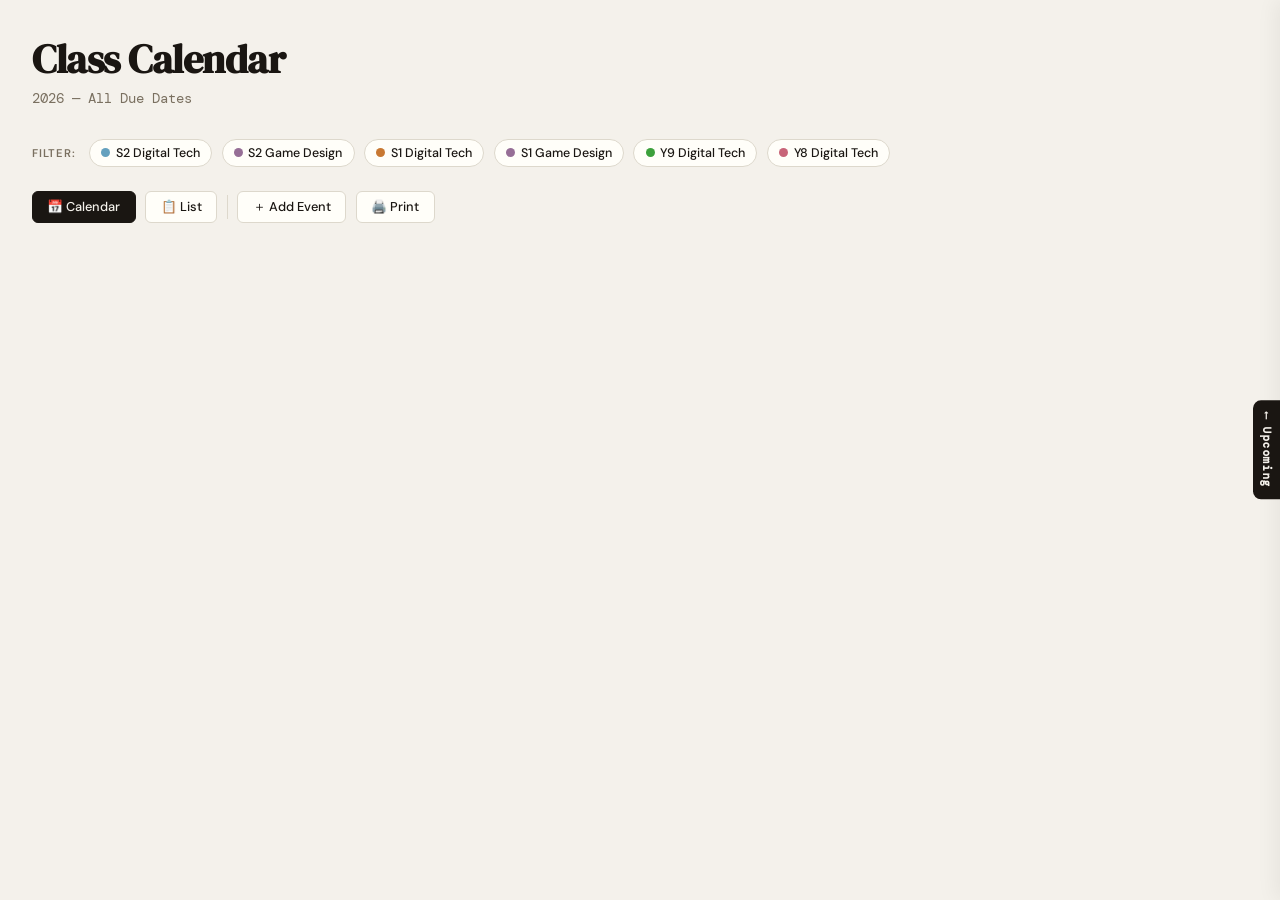
==== calender_project/templates/index.html @ d66c6bd6 "Add files via upload" ====
<!DOCTYPE html>
<html lang="en">
<head>
<meta charset="UTF-8">
<meta name="viewport" content="width=device-width, initial-scale=1.0">
<title>My Class Calendar 2026</title>
<link href="https://fonts.googleapis.com/css2?family=DM+Serif+Display&family=DM+Mono:wght@400;500&family=DM+Sans:wght@300;400;500;600&display=swap" rel="stylesheet">
<style>
:root {
  --bg: #f4f1eb;
  --surface: #fffef9;
  --border: #ddd8cc;
  --text: #1a1612;
  --muted: #7a7060;
  --drawer-width: 300px;

  /* S2 Digital Tech — light blue */
  --c1: rgb(100,160,190);
  --c1l: rgb(173,216,230);
  /* S2 Game Design — thistle purple */
  --c2: rgb(150,110,150);
  --c2l: rgb(216,191,216);
  /* S1 Digital Tech — peach orange */
  --c3: rgb(200,120,50);
  --c3l: rgb(255,204,153);
  /* S1 Game Design — thistle purple */
  --c4: rgb(150,110,150);
  --c4l: rgb(216,191,216);
  /* Y9 Digital Tech — light green */
  --c5: rgb(60,160,60);
  --c5l: rgb(144,238,144);
  /* Y8 Digital Tech — light pink */
  --c6: rgb(200,100,120);
  --c6l: rgb(255,182,193);
}

* { box-sizing: border-box; margin: 0; padding: 0; }

body {
  font-family: 'DM Sans', sans-serif;
  background: var(--bg);
  color: var(--text);
  min-height: 100vh;
}

/* ── Layout ── */
.app-wrapper { display: flex; min-height: 100vh; }
.main-content { flex: 1; padding: 2rem; min-width: 0; transition: margin-right 0.3s ease; }
.main-content.drawer-open { margin-right: var(--drawer-width); }

/* ── Drawer ── */
.drawer {
  position: fixed; top: 0; right: calc(-1 * var(--drawer-width));
  width: var(--drawer-width); height: 100vh;
  background: var(--surface); border-left: 1.5px solid var(--border);
  transition: right 0.3s ease; z-index: 50;
  display: flex; flex-direction: column;
  box-shadow: -4px 0 20px rgba(0,0,0,0.06);
}
.drawer.open { right: 0; }
.drawer-header {
  padding: 1.25rem; border-bottom: 1.5px solid var(--border);
  display: flex; align-items: center; justify-content: space-between; flex-shrink: 0;
}
.drawer-header h2 { font-family: 'DM Serif Display', serif; font-size: 1.1rem; }
.drawer-close {
  background: none; border: none; cursor: pointer; color: var(--muted);
  font-size: 1.1rem; padding: 0.2rem 0.4rem; border-radius: 4px; transition: background 0.15s;
}
.drawer-close:hover { background: var(--border); }
.drawer-body { flex: 1; overflow-y: auto; padding: 1rem; display: flex; flex-direction: column; gap: 0.75rem; }
.drawer-toggle {
  position: fixed; right: 0; top: 50%; transform: translateY(-50%);
  z-index: 51; background: var(--text); color: var(--bg);
  border: none; cursor: pointer; padding: 0.75rem 0.4rem;
  border-radius: 8px 0 0 8px; font-size: 0.7rem;
  font-family: 'DM Mono', monospace; font-weight: 600; letter-spacing: 0.05em;
  writing-mode: vertical-rl; text-orientation: mixed;
  transition: right 0.3s ease, background 0.15s;
}
.drawer-toggle.open { right: var(--drawer-width); }
.drawer-toggle:hover { background: var(--muted); }

/* ── Upcoming cards ── */
.upcoming-card { border: 1.5px solid var(--border); border-radius: 8px; overflow: hidden; }
.upcoming-card-header {
  padding: 0.5rem 0.75rem; display: flex; align-items: center;
  gap: 0.5rem; font-size: 0.72rem; font-weight: 600;
}
.upcoming-card-header .dot { width: 8px; height: 8px; border-radius: 50%; flex-shrink: 0; }
.upcoming-card-body { padding: 0.6rem 0.75rem; background: var(--bg); cursor: pointer; }
.upcoming-card-body:hover { background: var(--border); }
.upcoming-none { font-size: 0.75rem; color: var(--muted); font-style: italic; padding: 0.6rem 0.75rem; background: var(--bg); }
.upcoming-title { font-size: 0.8rem; font-weight: 500; margin-bottom: 0.25rem; line-height: 1.3; }
.upcoming-meta { display: flex; align-items: center; gap: 0.5rem; flex-wrap: wrap; }
.upcoming-date { font-family: 'DM Mono', monospace; font-size: 0.68rem; color: var(--muted); }
.upcoming-days { font-size: 0.65rem; font-weight: 600; padding: 0.1rem 0.4rem; border-radius: 20px; }
.upcoming-days.soon  { background: rgb(255,204,153); color: rgb(200,120,50); }
.upcoming-days.very-soon { background: rgb(255,182,193); color: rgb(200,100,120); }
.upcoming-days.ok    { background: rgb(144,238,144); color: rgb(60,160,60); }
.upcoming-type { font-family: 'DM Mono', monospace; font-size: 0.62rem; color: var(--muted); }

/* ── Header ── */
header { margin-bottom: 2rem; }
h1 { font-family: 'DM Serif Display', serif; font-size: 2.5rem; letter-spacing: -0.5px; }
.subtitle { font-size: 0.85rem; color: var(--muted); margin-top: 0.25rem; font-family: 'DM Mono', monospace; }

/* ── Legend ── */
.legend { display: flex; flex-wrap: wrap; gap: 0.6rem; margin-bottom: 1.5rem; align-items: center; }
.legend-item {
  display: flex; align-items: center; gap: 0.35rem;
  font-size: 0.78rem; font-weight: 500; padding: 0.3rem 0.7rem;
  border-radius: 20px; border: 1.5px solid var(--border);
  background: var(--surface); cursor: pointer; transition: all 0.15s; user-select: none;
}
.legend-item .dot { width: 9px; height: 9px; border-radius: 50%; flex-shrink: 0; }
.legend-item.dimmed { opacity: 0.35; }

/* ── Controls ── */
.controls { display: flex; gap: 0.6rem; margin-bottom: 1.5rem; flex-wrap: wrap; align-items: center; }
.btn {
  font-family: 'DM Sans', sans-serif; font-size: 0.8rem; font-weight: 500;
  padding: 0.4rem 0.9rem; border: 1.5px solid var(--border);
  background: var(--surface); color: var(--text); border-radius: 6px;
  cursor: pointer; transition: all 0.15s;
}
.btn:hover { background: var(--border); }
.btn.active { background: var(--text); color: var(--bg); border-color: var(--text); }
.btn.danger { border-color: rgb(200,100,120); color: rgb(200,100,120); }
.btn.danger:hover { background: rgb(255,182,193); }
.divider { width: 1px; height: 24px; background: var(--border); }

/* ── Month block ── */
.months { display: flex; flex-direction: column; gap: 2rem; }
.month-block {
  background: var(--surface); border: 1.5px solid var(--border);
  border-radius: 10px; overflow: hidden; position: relative;
}
.month-header {
  padding: 0.9rem 1.25rem; border-bottom: 1.5px solid var(--border);
  display: flex; align-items: baseline; gap: 0.75rem;
}
.month-name { font-family: 'DM Serif Display', serif; font-size: 1.35rem; }
.month-yr   { font-family: 'DM Mono', monospace; font-size: 0.75rem; color: var(--muted); }
.month-count { margin-left: auto; font-family: 'DM Mono', monospace; font-size: 0.72rem; color: var(--muted); }

/* ── Calendar grid ── */
.cal-grid { display: grid; grid-template-columns: repeat(7, 1fr); }
.day-label {
  text-align: center; font-size: 0.65rem; font-weight: 600;
  letter-spacing: 0.07em; text-transform: uppercase; color: var(--muted);
  padding: 0.5rem 0; border-bottom: 1px solid var(--border);
}
.day-cell {
  min-height: 80px; border-right: 1px solid var(--border);
  border-bottom: 1px solid var(--border); padding: 0.35rem;
  vertical-align: top; cursor: pointer; transition: background 0.1s;
}
.day-cell:nth-child(7n) { border-right: none; }
.day-cell.empty { background: #f0ece4; cursor: default; }
.day-cell.weekend { background: #ece8e0; }
.day-cell.today-cell { background: #fffbeb; }
.day-cell:not(.empty):hover { background: #f0ece4; }
.day-num {
  font-family: 'DM Mono', monospace; font-size: 0.72rem; color: var(--muted);
  margin-bottom: 0.25rem; display: flex; align-items: center; justify-content: space-between;
}
.day-num-inner { }
.today-cell .day-num-inner {
  background: var(--text); color: var(--bg); border-radius: 50%;
  width: 20px; height: 20px; display: flex; align-items: center;
  justify-content: center; font-size: 0.68rem;
}
.add-hint {
  font-size: 0.55rem; color: var(--muted); opacity: 0;
  transition: opacity 0.15s; pointer-events: none;
  font-family: 'DM Mono', monospace;
}
.day-cell:not(.empty):hover .add-hint { opacity: 1; }

/* ── Events ── */
.event {
  font-size: 0.63rem; font-weight: 600; padding: 0.18rem 0.4rem;
  border-radius: 3px; margin-bottom: 0.15rem; line-height: 1.35;
  cursor: pointer; transition: opacity 0.15s;
  border: none;
}
.event:hover { opacity: 0.8; }
.event.formative { opacity: 0.7; font-style: italic; font-weight: 500; }
.event.c1 { background: var(--c1l); color: var(--c1); }
.event.c2 { background: var(--c2l); color: var(--c2); }
.event.c3 { background: var(--c3l); color: var(--c3); }
.event.c4 { background: var(--c4l); color: var(--c4); }
.event.c5 { background: var(--c5l); color: var(--c5); }
.event.c6 { background: var(--c6l); color: var(--c6); }
.event.hidden { display: none; }

/* ── Term banner ── */
.term-banner {
  font-family: 'DM Mono', monospace; font-size: 0.68rem; font-weight: 600;
  letter-spacing: 0.06em; text-transform: uppercase;
  padding: 0.25rem 1.25rem; border-bottom: 1px solid var(--border);
  display: flex; gap: 1rem; flex-wrap: wrap;
}
.term-banner.holiday { background: #f0ece4; color: var(--muted); font-style: italic; }
.week-tag {
  font-family: 'DM Mono', monospace; font-size: 0.55rem; font-weight: 600;
  letter-spacing: 0.05em; text-transform: uppercase; color: var(--muted);
  display: block; margin-bottom: 1px;
}

/* ── List view ── */
.list-table {
  width: 100%; border-collapse: collapse; font-size: 0.83rem;
  background: var(--surface); border-radius: 10px; overflow: hidden;
  border: 1.5px solid var(--border);
}
.list-table th {
  text-align: left; font-size: 0.68rem; font-weight: 600;
  letter-spacing: 0.07em; text-transform: uppercase; color: var(--muted);
  padding: 0.65rem 1rem; border-bottom: 1.5px solid var(--border); background: var(--surface);
}
.list-table td { padding: 0.6rem 1rem; border-bottom: 1px solid var(--border); vertical-align: middle; }
.list-table tr:last-child td { border-bottom: none; }
.list-table tr:hover td { background: var(--bg); }
.list-table tr.hidden { display: none; }
.pill {
  display: inline-block; font-size: 0.65rem; font-weight: 600;
  padding: 0.12rem 0.45rem; border-radius: 20px; white-space: nowrap;
}
.pill.c1 { background: var(--c1l); color: var(--c1); }
.pill.c2 { background: var(--c2l); color: var(--c2); }
.pill.c3 { background: var(--c3l); color: var(--c3); }
.pill.c4 { background: var(--c4l); color: var(--c4); }
.pill.c5 { background: var(--c5l); color: var(--c5); }
.pill.c6 { background: var(--c6l); color: var(--c6); }
.type-tag { font-family: 'DM Mono', monospace; font-size: 0.65rem; color: var(--muted); }
.past-row td { opacity: 0.45; }

/* ── Modal ── */
.modal-backdrop {
  position: fixed; inset: 0; background: rgba(0,0,0,0.35);
  z-index: 100; display: flex; align-items: center; justify-content: center;
}
.modal-backdrop.hidden { display: none; }
.modal {
  background: var(--surface); border: 1.5px solid var(--border);
  border-radius: 12px; padding: 1.75rem; width: 420px; max-width: 95vw;
  box-shadow: 0 8px 32px rgba(0,0,0,0.12);
}
.modal h2 { font-family: 'DM Serif Display', serif; font-size: 1.3rem; margin-bottom: 1.25rem; }
.field { margin-bottom: 1rem; }
.field label {
  display: block; font-size: 0.72rem; font-weight: 600;
  letter-spacing: 0.06em; text-transform: uppercase; color: var(--muted); margin-bottom: 0.35rem;
}
.field input, .field select {
  width: 100%; padding: 0.5rem 0.75rem; border: 1.5px solid var(--border);
  border-radius: 6px; font-family: 'DM Sans', sans-serif; font-size: 0.85rem;
  background: var(--bg); color: var(--text);
}
.field input:focus, .field select:focus { outline: none; border-color: var(--text); }
.modal-actions { display: flex; gap: 0.6rem; justify-content: flex-end; margin-top: 1.5rem; flex-wrap: wrap; }
.modal-actions .left { margin-right: auto; }

/* ══════════════════════════════════════
   PRINT STYLES
══════════════════════════════════════ */
@media print {
  body { padding: 0; background: white; font-size: 10px; }
  .no-print { display: none !important; }
  .drawer, .drawer-toggle { display: none !important; }
  .main-content { margin-right: 0 !important; padding: 0.5rem; }
  .app-wrapper { display: block; }

  .months { gap: 1.25rem; }
  .month-block {
    page-break-inside: avoid;
    margin-bottom: 1.25rem;
    overflow: visible;
    border-radius: 6px;
  }

  /* Dark filled day headers */
  .day-label {
    background: #2c2416 !important;
    color: #f4f1eb !important;
    -webkit-print-color-adjust: exact;
    print-color-adjust: exact;
    font-size: 0.58rem;
    padding: 0.4rem 0;
  }

  /* Weekend column shading — columns 6 and 7 */
  .day-cell:nth-child(7n+6),
  .day-cell:nth-child(7n+7) {
    background: #e8e4dc !important;
    -webkit-print-color-adjust: exact;
    print-color-adjust: exact;
  }

  /* Solid filled event chips */
  .event {
    -webkit-print-color-adjust: exact;
    print-color-adjust: exact;
    border: none !important;
    border-radius: 3px !important;
    font-weight: 700 !important;
    color: #1a1612 !important;
    opacity: 1 !important;
    margin-bottom: 0.2rem;
  }
  .event.c1 { background: rgb(173,216,230) !important; }
  .event.c2 { background: rgb(216,191,216) !important; }
  .event.c3 { background: rgb(255,204,153) !important; }
  .event.c4 { background: rgb(216,191,216) !important; }
  .event.c5 { background: rgb(144,238,144) !important; }
  .event.c6 { background: rgb(255,182,193) !important; }
  .event.formative { opacity: 0.7 !important; font-style: italic !important; font-weight: 500 !important; }

  /* Watermark month name */
  .month-name-watermark {
    display: block !important;
    position: absolute;
    left: -2.5rem;
    top: 50%;
    transform: translateY(-50%) rotate(-90deg);
    transform-origin: center center;
    font-family: 'DM Serif Display', serif;
    font-size: 4rem;
    color: rgba(0,0,0,0.05);
    font-weight: 900;
    white-space: nowrap;
    pointer-events: none;
    z-index: 0;
    letter-spacing: -1px;
    -webkit-print-color-adjust: exact;
    print-color-adjust: exact;
  }

  /* Legend as compact color key at bottom */
  .print-legend {
    display: flex !important;
    flex-wrap: wrap;
    gap: 0.5rem;
    margin-top: 1rem;
    padding-top: 0.5rem;
    border-top: 1px solid #ddd;
    font-size: 0.65rem;
  }
  .print-legend-item {
    display: flex; align-items: center; gap: 0.3rem;
  }
  .print-legend-dot {
    width: 10px; height: 10px; border-radius: 2px;
    -webkit-print-color-adjust: exact;
    print-color-adjust: exact;
  }

  .add-hint { display: none !important; }
  .day-cell { min-height: 60px; }
}

/* Hide watermark on screen */
.month-name-watermark { display: none; }
.print-legend { display: none; }
</style>
</head>
<body>

<div class="app-wrapper">
  <div class="main-content" id="mainContent">

    <header>
      <h1>Class Calendar</h1>
      <div class="subtitle">2026 — All Due Dates</div>
    </header>

    <div class="legend no-print" id="legend">
      <span style="font-size:0.7rem;font-weight:600;letter-spacing:0.07em;text-transform:uppercase;color:var(--muted);margin-right:0.25rem;">Filter:</span>
      <div class="legend-item" data-class="c1" onclick="toggleClass('c1',this)"><span class="dot" style="background:var(--c1)"></span> S2 Digital Tech</div>
      <div class="legend-item" data-class="c2" onclick="toggleClass('c2',this)"><span class="dot" style="background:var(--c2)"></span> S2 Game Design</div>
      <div class="legend-item" data-class="c3" onclick="toggleClass('c3',this)"><span class="dot" style="background:var(--c3)"></span> S1 Digital Tech</div>
      <div class="legend-item" data-class="c4" onclick="toggleClass('c4',this)"><span class="dot" style="background:var(--c4)"></span> S1 Game Design</div>
      <div class="legend-item" data-class="c5" onclick="toggleClass('c5',this)"><span class="dot" style="background:var(--c5)"></span> Y9 Digital Tech</div>
      <div class="legend-item" data-class="c6" onclick="toggleClass('c6',this)"><span class="dot" style="background:var(--c6)"></span> Y8 Digital Tech</div>
    </div>

    <div class="controls no-print">
      <button class="btn active" id="btnCal" onclick="setView('cal')">📅 Calendar</button>
      <button class="btn" id="btnList" onclick="setView('list')">📋 List</button>
      <div class="divider"></div>
      <button class="btn" onclick="openModal()">＋ Add Event</button>
      <button class="btn" onclick="window.print()">🖨️ Print</button>
    </div>

    <div id="viewCal">
      <div class="months" id="months"></div>
    </div>

    <div id="viewList" style="display:none">
      <table class="list-table">
        <thead>
          <tr><th>Due Date</th><th>Task</th><th>Class</th><th>Type</th><th class="no-print"></th></tr>
        </thead>
        <tbody id="listBody"></tbody>
      </table>
    </div>

    <!-- Print-only legend -->
    <div class="print-legend" id="printLegend">
      <div class="print-legend-item"><div class="print-legend-dot" style="background:rgb(173,216,230)"></div>S2 Digital Tech</div>
      <div class="print-legend-item"><div class="print-legend-dot" style="background:rgb(216,191,216)"></div>S2 Game Design</div>
      <div class="print-legend-item"><div class="print-legend-dot" style="background:rgb(255,204,153)"></div>S1 Digital Tech</div>
      <div class="print-legend-item"><div class="print-legend-dot" style="background:rgb(216,191,216)"></div>S1 Game Design</div>
      <div class="print-legend-item"><div class="print-legend-dot" style="background:rgb(144,238,144)"></div>Y9 Digital Tech</div>
      <div class="print-legend-item"><div class="print-legend-dot" style="background:rgb(255,182,193)"></div>Y8 Digital Tech</div>
      <div class="print-legend-item"><div class="print-legend-dot" style="background:#e8e4dc;border:1px solid #ccc"></div>Weekend</div>
    </div>

  </div><!-- end main-content -->
</div><!-- end app-wrapper -->

<!-- Drawer toggle -->
<button class="drawer-toggle no-print" id="drawerToggle" onclick="toggleDrawer()">⟵ Upcoming</button>

<!-- Drawer -->
<div class="drawer no-print" id="drawer">
  <div class="drawer-header">
    <h2>Next Up</h2>
    <button class="drawer-close" onclick="toggleDrawer()">✕</button>
  </div>
  <div class="drawer-body" id="drawerBody"></div>
</div>

<!-- Modal -->
<div class="modal-backdrop hidden" id="modalBackdrop" onclick="closeModalOnBackdrop(event)">
  <div class="modal">
    <h2 id="modalTitle">Add Event</h2>
    <div class="field"><label>Date</label><input type="date" id="fDate"></div>
    <div class="field"><label>Title</label><input type="text" id="fTitle" placeholder="e.g. AT1: Research & Ethics"></div>
    <div class="field">
      <label>Class</label>
      <select id="fCls">
        <option value="c1">S2 Digital Tech</option>
        <option value="c2">S2 Game Design</option>
        <option value="c3">S1 Digital Tech</option>
        <option value="c4">S1 Game Design</option>
        <option value="c5">Y9 Digital Tech</option>
        <option value="c6">Y8 Digital Tech</option>
      </select>
    </div>
    <div class="field">
      <label>Type</label>
      <select id="fType">
        <option value="assignment">Assignment</option>
        <option value="formative">Formative (Draft)</option>
      </select>
    </div>
    <div class="modal-actions">
      <div class="left">
        <button class="btn danger" id="deleteBtn" onclick="deleteEvent()" style="display:none">🗑 Delete</button>
      </div>
      <button class="btn" onclick="closeModal()">Cancel</button>
      <button class="btn active" onclick="saveEvent()">Save</button>
    </div>
  </div>
</div>

<script>
const classNames = {
  c1:'S2 Digital Tech', c2:'S2 Game Design', c3:'S1 Digital Tech',
  c4:'S1 Game Design',  c5:'Y9 Digital Tech', c6:'Y8 Digital Tech',
};
const classColors = {
  c1:'rgb(100,160,190)', c2:'rgb(150,110,150)', c3:'rgb(200,120,50)',
  c4:'rgb(150,110,150)', c5:'rgb(60,160,60)',   c6:'rgb(200,100,120)',
};
const classBg = {
  c1:'rgb(173,216,230)', c2:'rgb(216,191,216)', c3:'rgb(255,204,153)',
  c4:'rgb(216,191,216)', c5:'rgb(144,238,144)', c6:'rgb(255,182,193)',
};

const hiddenClasses = new Set();
const today = new Date(); today.setHours(0,0,0,0);
let allEvents = [];
let editingId = null;
let drawerOpen = false;

// ── API ──────────────────────────────────────────────
async function loadEvents() {
  const res = await fetch('/api/events');
  allEvents = await res.json();
  render();
}

async function saveEvent() {
  const payload = {
    date:  document.getElementById('fDate').value,
    title: document.getElementById('fTitle').value.trim(),
    cls:   document.getElementById('fCls').value,
    type:  document.getElementById('fType').value,
  };
  if (!payload.date || !payload.title) { alert('Please fill in date and title.'); return; }
  if (editingId) {
    await fetch(`/api/events/${editingId}`, {
      method:'PUT', headers:{'Content-Type':'application/json'}, body:JSON.stringify(payload)
    });
  } else {
    await fetch('/api/events', {
      method:'POST', headers:{'Content-Type':'application/json'}, body:JSON.stringify(payload)
    });
  }
  closeModal();
  await loadEvents();
}

async function deleteEvent() {
  if (!editingId || !confirm('Delete this event?')) return;
  await fetch(`/api/events/${editingId}`, { method:'DELETE' });
  closeModal();
  await loadEvents();
}

// ── Modal ────────────────────────────────────────────
function openModal(prefillDate='', event=null) {
  editingId = event ? event.id : null;
  document.getElementById('modalTitle').textContent = event ? 'Edit Event' : 'Add Event';
  document.getElementById('fDate').value  = event ? event.date : prefillDate;
  document.getElementById('fTitle').value = event ? event.title : '';
  document.getElementById('fCls').value   = event ? event.cls  : 'c1';
  document.getElementById('fType').value  = event ? event.type : 'assignment';
  document.getElementById('deleteBtn').style.display = event ? 'inline-block' : 'none';
  document.getElementById('modalBackdrop').classList.remove('hidden');
}
function closeModal() { document.getElementById('modalBackdrop').classList.add('hidden'); }
function closeModalOnBackdrop(e) {
  if (e.target === document.getElementById('modalBackdrop')) closeModal();
}

// ── Drawer ───────────────────────────────────────────
function toggleDrawer() {
  drawerOpen = !drawerOpen;
  document.getElementById('drawer').classList.toggle('open', drawerOpen);
  document.getElementById('mainContent').classList.toggle('drawer-open', drawerOpen);
  const toggle = document.getElementById('drawerToggle');
  toggle.classList.toggle('open', drawerOpen);
  toggle.textContent = drawerOpen ? '⟶ Upcoming' : '⟵ Upcoming';
}

function buildDrawer() {
  const body = document.getElementById('drawerBody');
  body.innerHTML = '';
  ['c1','c2','c3','c4','c5','c6'].forEach(cls => {
    const upcoming = allEvents
      .filter(e => e.cls === cls && new Date(e.date) >= today)
      .sort((a,b) => a.date.localeCompare(b.date))[0];

    const card = document.createElement('div');
    card.className = 'upcoming-card';

    const hdr = document.createElement('div');
    hdr.className = 'upcoming-card-header';
    hdr.style.background = classBg[cls];
    hdr.style.color = classColors[cls];
    hdr.innerHTML = `<span class="dot" style="background:${classColors[cls]}"></span><span>${classNames[cls]}</span>`;
    card.appendChild(hdr);

    if (!upcoming) {
      const none = document.createElement('div');
      none.className = 'upcoming-none';
      none.textContent = 'No upcoming events';
      card.appendChild(none);
    } else {
      const daysUntil = Math.round((new Date(upcoming.date) - today) / 86400000);
      const daysLabel = daysUntil === 0 ? 'Today!' : daysUntil === 1 ? 'Tomorrow' : `${daysUntil}d away`;
      const daysClass = daysUntil <= 3 ? 'very-soon' : daysUntil <= 7 ? 'soon' : 'ok';
      const dateFormatted = new Date(upcoming.date).toLocaleDateString('en-AU', { day:'numeric', month:'short' });

      const cardBody = document.createElement('div');
      cardBody.className = 'upcoming-card-body';
      cardBody.innerHTML = `
        <div class="upcoming-title">${upcoming.title}</div>
        <div class="upcoming-meta">
          <span class="upcoming-date">${dateFormatted}</span>
          <span class="upcoming-days ${daysClass}">${daysLabel}</span>
          <span class="upcoming-type">${upcoming.type}</span>
        </div>
      `;
      cardBody.onclick = () => openModal('', upcoming);
      card.appendChild(cardBody);
    }
    body.appendChild(card);
  });
}

// ── Render ───────────────────────────────────────────
function render() {
  document.getElementById('months').innerHTML = '';
  document.getElementById('listBody').innerHTML = '';
  buildCalendar();
  buildList();
  buildDrawer();
  hiddenClasses.forEach(cls => {
    document.querySelectorAll('.event.' + cls).forEach(e => e.classList.add('hidden'));
    document.querySelectorAll(`tr[data-cls="${cls}"]`).forEach(r => r.classList.add('hidden'));
  });
  scrollToCurrentMonth();
}

function scrollToCurrentMonth() {
  const blocks = document.querySelectorAll('.month-block');
  const monthIndex = today.getMonth(); // 0=Jan, calendar starts Jan
  if (blocks[monthIndex]) {
    setTimeout(() => {
      blocks[monthIndex].scrollIntoView({ behavior:'smooth', block:'start' });
    }, 150);
  }
}

function toggleClass(cls, el) {
  if (hiddenClasses.has(cls)) { hiddenClasses.delete(cls); el.classList.remove('dimmed'); }
  else { hiddenClasses.add(cls); el.classList.add('dimmed'); }
  document.querySelectorAll('.event.' + cls).forEach(e => e.classList.toggle('hidden', hiddenClasses.has(cls)));
  document.querySelectorAll(`tr[data-cls="${cls}"]`).forEach(r => r.classList.toggle('hidden', hiddenClasses.has(cls)));
}

function setView(v) {
  document.getElementById('viewCal').style.display  = v === 'cal'  ? 'block' : 'none';
  document.getElementById('viewList').style.display = v === 'list' ? 'block' : 'none';
  document.getElementById('btnCal').classList.toggle('active', v === 'cal');
  document.getElementById('btnList').classList.toggle('active', v === 'list');
  if (v === 'cal') scrollToCurrentMonth();
}

// ── Term helpers ─────────────────────────────────────
const terms = [
  { name:'Term 1', start:new Date(2026,0,27), end:new Date(2026,3,10) },
  { name:'Term 2', start:new Date(2026,3,27), end:new Date(2026,6,3) },
  { name:'Term 3', start:new Date(2026,6,20), end:new Date(2026,8,25) },
  { name:'Term 4', start:new Date(2026,9,12), end:new Date(2026,11,11) },
];
function getTermInfo(date) {
  for (const t of terms) {
    if (date >= t.start && date <= t.end) {
      const off = t.start.getDay() === 0 ? -6 : 1 - t.start.getDay();
      const mon = new Date(t.start.getTime() + off * 86400000);
      return { term: t.name, week: Math.floor((date - mon) / (7*86400000)) + 1 };
    }
  }
  if (date > new Date(2026,3,10) && date < new Date(2026,3,27)) return { holiday:'Autumn Holidays' };
  if (date > new Date(2026,6,3)  && date < new Date(2026,6,20)) return { holiday:'Winter Holidays' };
  if (date > new Date(2026,8,25) && date < new Date(2026,9,12)) return { holiday:'Spring Holidays' };
  return null;
}

// ── Calendar builder ─────────────────────────────────
function buildCalendar() {
  const monthsEl = document.getElementById('months');
  const months = [
    [2026,0,'January'],[2026,1,'February'],[2026,2,'March'],[2026,3,'April'],
    [2026,4,'May'],[2026,5,'June'],[2026,6,'July'],[2026,7,'August'],
    [2026,8,'September'],[2026,9,'October'],[2026,10,'November'],
  ];

  months.forEach(([yr, mo, name]) => {
    const monthEvents = allEvents.filter(e => {
      const d = new Date(e.date);
      return d.getFullYear() === yr && d.getMonth() === mo;
    });

    const block = document.createElement('div');
    block.className = 'month-block';

    // Watermark (print only)
    const watermark = document.createElement('div');
    watermark.className = 'month-name-watermark';
    watermark.textContent = name;
    block.appendChild(watermark);

    // Header
    const hdr = document.createElement('div');
    hdr.className = 'month-header';
    hdr.innerHTML = `
      <span class="month-name">${name}</span>
      <span class="month-yr">${yr}</span>
      <span class="month-count">${monthEvents.length} due date${monthEvents.length !== 1 ? 's' : ''}</span>
    `;
    block.appendChild(hdr);

    // Term banner
    const termSet = new Map();
    for (let d2 = 1; d2 <= new Date(yr, mo+1, 0).getDate(); d2++) {
      const dd = new Date(yr, mo, d2);
      const info = getTermInfo(dd);
      if (info?.term    && !termSet.has(info.term))    termSet.set(info.term, info);
      if (info?.holiday && !termSet.has(info.holiday)) termSet.set(info.holiday, info);
    }
    if (termSet.size > 0) {
      const banner = document.createElement('div');
      const isHolOnly = [...termSet.values()].every(v => v.holiday);
      banner.className = 'term-banner' + (isHolOnly ? ' holiday' : '');
      banner.innerHTML = [...termSet.keys()].map(k => `<span>${k}</span>`).join(' · ');
      block.appendChild(banner);
    }

    // Grid
    const grid = document.createElement('div');
    grid.className = 'cal-grid';

    // Day labels
    ['Mon','Tue','Wed','Thu','Fri','Sat','Sun'].forEach(d => {
      const lbl = document.createElement('div');
      lbl.className = 'day-label';
      lbl.textContent = d;
      grid.appendChild(lbl);
    });

    // Empty offset cells
    let startOffset = new Date(yr, mo, 1).getDay() - 1;
    if (startOffset < 0) startOffset = 6;
    for (let i = 0; i < startOffset; i++) {
      const empty = document.createElement('div');
      empty.className = 'day-cell empty';
      grid.appendChild(empty);
    }

    // Day cells
    const daysInMonth = new Date(yr, mo+1, 0).getDate();
    for (let d = 1; d <= daysInMonth; d++) {
      const thisDate = new Date(yr, mo, d);
      const dow = thisDate.getDay(); // 0=Sun, 6=Sat
      const isWeekend = dow === 0 || dow === 6;
      const isToday = thisDate.getTime() === today.getTime();

      const cell = document.createElement('div');
      let cellClass = 'day-cell';
      if (isWeekend) cellClass += ' weekend';
      if (isToday)   cellClass += ' today-cell';
      cell.className = cellClass;

      const dateStr = `${yr}-${String(mo+1).padStart(2,'0')}-${String(d).padStart(2,'0')}`;

      // Click empty area to add event
      cell.onclick = (e) => {
        if (e.target === cell || e.target.classList.contains('day-num') ||
            e.target.classList.contains('day-num-inner') ||
            e.target.classList.contains('add-hint') ||
            e.target.classList.contains('week-tag')) {
          openModal(dateStr);
        }
      };

      // Day number row
      const numRow = document.createElement('div');
      numRow.className = 'day-num';
      const inner = document.createElement('span');
      inner.className = 'day-num-inner';
      inner.textContent = d;
      const hint = document.createElement('span');
      hint.className = 'add-hint';
      hint.textContent = '+ add';
      numRow.appendChild(inner);
      numRow.appendChild(hint);
      cell.appendChild(numRow);

      // Week tag (shown on Mondays)
      if (thisDate.getDay() === 1) {
        const info = getTermInfo(thisDate);
        if (info?.term || info?.holiday) {
          const wk = document.createElement('span');
          wk.className = 'week-tag';
          wk.style.fontStyle = info.holiday ? 'italic' : '';
          wk.textContent = info.term ? `${info.term} Wk ${info.week}` : info.holiday;
          cell.appendChild(wk);
        }
      }

      // Events
      allEvents.filter(e => e.date === dateStr).forEach(ev => {
        const evEl = document.createElement('div');
        evEl.className = `event ${ev.cls}${ev.type === 'formative' ? ' formative' : ''}`;
        evEl.textContent = ev.title;
        evEl.title = `${classNames[ev.cls]} — ${ev.type} (click to edit)`;
        evEl.onclick = (e) => { e.stopPropagation(); openModal('', ev); };
        cell.appendChild(evEl);
      });

      grid.appendChild(cell);
    }

    block.appendChild(grid);
    monthsEl.appendChild(block);
  });
}

// ── List builder ─────────────────────────────────────
function buildList() {
  const tbody = document.getElementById('listBody');
  [...allEvents].sort((a,b) => a.date.localeCompare(b.date)).forEach(ev => {
    const d = new Date(ev.date);
    const tr = document.createElement('tr');
    tr.dataset.cls = ev.cls;
    if (d < today) tr.className = 'past-row';
    const dateStr = d.toLocaleDateString('en-AU', { day:'numeric', month:'short', year:'numeric' });
    tr.innerHTML = `
      <td><span style="font-family:'DM Mono',monospace;font-size:0.8rem;">${dateStr}</span></td>
      <td>${ev.title}</td>
      <td><span class="pill ${ev.cls}">${classNames[ev.cls]}</span></td>
      <td><span class="type-tag">${ev.type}</span></td>
      <td class="no-print">
        <button class="btn" style="padding:0.2rem 0.6rem;font-size:0.72rem;"
          onclick="openModal('',${JSON.stringify(ev).replace(/"/g,'&quot;')})">Edit</button>
      </td>
    `;
    tbody.appendChild(tr);
  });
}

// ── Init ─────────────────────────────────────────────
loadEvents();
</script>
</body>
</html>
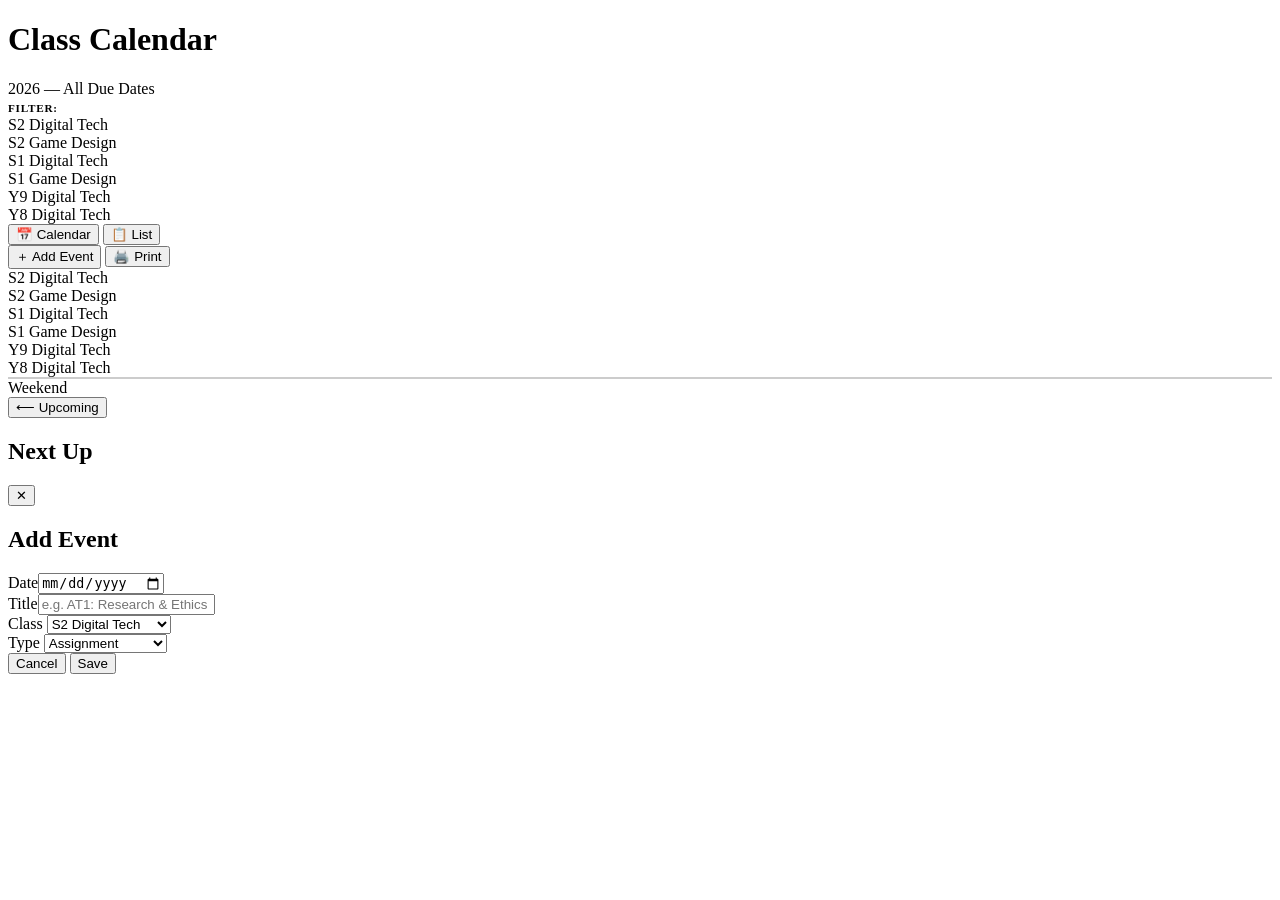
==== commit de54ac7e: "Update index.html" ====
--- a/calender_project/templates/index.html
+++ b/calender_project/templates/index.html
@@ -5,377 +5,16 @@
 <meta name="viewport" content="width=device-width, initial-scale=1.0">
 <title>My Class Calendar 2026</title>
 <link href="https://fonts.googleapis.com/css2?family=DM+Serif+Display&family=DM+Mono:wght@400;500&family=DM+Sans:wght@300;400;500;600&display=swap" rel="stylesheet">
-<style>
-:root {
-  --bg: #f4f1eb;
-  --surface: #fffef9;
-  --border: #ddd8cc;
-  --text: #1a1612;
-  --muted: #7a7060;
-  --drawer-width: 300px;
-
-  /* S2 Digital Tech — light blue */
-  --c1: rgb(100,160,190);
-  --c1l: rgb(173,216,230);
-  /* S2 Game Design — thistle purple */
-  --c2: rgb(150,110,150);
-  --c2l: rgb(216,191,216);
-  /* S1 Digital Tech — peach orange */
-  --c3: rgb(200,120,50);
-  --c3l: rgb(255,204,153);
-  /* S1 Game Design — thistle purple */
-  --c4: rgb(150,110,150);
-  --c4l: rgb(216,191,216);
-  /* Y9 Digital Tech — light green */
-  --c5: rgb(60,160,60);
-  --c5l: rgb(144,238,144);
-  /* Y8 Digital Tech — light pink */
-  --c6: rgb(200,100,120);
-  --c6l: rgb(255,182,193);
-}
-
-* { box-sizing: border-box; margin: 0; padding: 0; }
-
-body {
-  font-family: 'DM Sans', sans-serif;
-  background: var(--bg);
-  color: var(--text);
-  min-height: 100vh;
-}
-
-/* ── Layout ── */
-.app-wrapper { display: flex; min-height: 100vh; }
-.main-content { flex: 1; padding: 2rem; min-width: 0; transition: margin-right 0.3s ease; }
-.main-content.drawer-open { margin-right: var(--drawer-width); }
-
-/* ── Drawer ── */
-.drawer {
-  position: fixed; top: 0; right: calc(-1 * var(--drawer-width));
-  width: var(--drawer-width); height: 100vh;
-  background: var(--surface); border-left: 1.5px solid var(--border);
-  transition: right 0.3s ease; z-index: 50;
-  display: flex; flex-direction: column;
-  box-shadow: -4px 0 20px rgba(0,0,0,0.06);
-}
-.drawer.open { right: 0; }
-.drawer-header {
-  padding: 1.25rem; border-bottom: 1.5px solid var(--border);
-  display: flex; align-items: center; justify-content: space-between; flex-shrink: 0;
-}
-.drawer-header h2 { font-family: 'DM Serif Display', serif; font-size: 1.1rem; }
-.drawer-close {
-  background: none; border: none; cursor: pointer; color: var(--muted);
-  font-size: 1.1rem; padding: 0.2rem 0.4rem; border-radius: 4px; transition: background 0.15s;
-}
-.drawer-close:hover { background: var(--border); }
-.drawer-body { flex: 1; overflow-y: auto; padding: 1rem; display: flex; flex-direction: column; gap: 0.75rem; }
-.drawer-toggle {
-  position: fixed; right: 0; top: 50%; transform: translateY(-50%);
-  z-index: 51; background: var(--text); color: var(--bg);
-  border: none; cursor: pointer; padding: 0.75rem 0.4rem;
-  border-radius: 8px 0 0 8px; font-size: 0.7rem;
-  font-family: 'DM Mono', monospace; font-weight: 600; letter-spacing: 0.05em;
-  writing-mode: vertical-rl; text-orientation: mixed;
-  transition: right 0.3s ease, background 0.15s;
-}
-.drawer-toggle.open { right: var(--drawer-width); }
-.drawer-toggle:hover { background: var(--muted); }
-
-/* ── Upcoming cards ── */
-.upcoming-card { border: 1.5px solid var(--border); border-radius: 8px; overflow: hidden; }
-.upcoming-card-header {
-  padding: 0.5rem 0.75rem; display: flex; align-items: center;
-  gap: 0.5rem; font-size: 0.72rem; font-weight: 600;
-}
-.upcoming-card-header .dot { width: 8px; height: 8px; border-radius: 50%; flex-shrink: 0; }
-.upcoming-card-body { padding: 0.6rem 0.75rem; background: var(--bg); cursor: pointer; }
-.upcoming-card-body:hover { background: var(--border); }
-.upcoming-none { font-size: 0.75rem; color: var(--muted); font-style: italic; padding: 0.6rem 0.75rem; background: var(--bg); }
-.upcoming-title { font-size: 0.8rem; font-weight: 500; margin-bottom: 0.25rem; line-height: 1.3; }
-.upcoming-meta { display: flex; align-items: center; gap: 0.5rem; flex-wrap: wrap; }
-.upcoming-date { font-family: 'DM Mono', monospace; font-size: 0.68rem; color: var(--muted); }
-.upcoming-days { font-size: 0.65rem; font-weight: 600; padding: 0.1rem 0.4rem; border-radius: 20px; }
-.upcoming-days.soon  { background: rgb(255,204,153); color: rgb(200,120,50); }
-.upcoming-days.very-soon { background: rgb(255,182,193); color: rgb(200,100,120); }
-.upcoming-days.ok    { background: rgb(144,238,144); color: rgb(60,160,60); }
-.upcoming-type { font-family: 'DM Mono', monospace; font-size: 0.62rem; color: var(--muted); }
-
-/* ── Header ── */
-header { margin-bottom: 2rem; }
-h1 { font-family: 'DM Serif Display', serif; font-size: 2.5rem; letter-spacing: -0.5px; }
-.subtitle { font-size: 0.85rem; color: var(--muted); margin-top: 0.25rem; font-family: 'DM Mono', monospace; }
-
-/* ── Legend ── */
-.legend { display: flex; flex-wrap: wrap; gap: 0.6rem; margin-bottom: 1.5rem; align-items: center; }
-.legend-item {
-  display: flex; align-items: center; gap: 0.35rem;
-  font-size: 0.78rem; font-weight: 500; padding: 0.3rem 0.7rem;
-  border-radius: 20px; border: 1.5px solid var(--border);
-  background: var(--surface); cursor: pointer; transition: all 0.15s; user-select: none;
-}
-.legend-item .dot { width: 9px; height: 9px; border-radius: 50%; flex-shrink: 0; }
-.legend-item.dimmed { opacity: 0.35; }
-
-/* ── Controls ── */
-.controls { display: flex; gap: 0.6rem; margin-bottom: 1.5rem; flex-wrap: wrap; align-items: center; }
-.btn {
-  font-family: 'DM Sans', sans-serif; font-size: 0.8rem; font-weight: 500;
-  padding: 0.4rem 0.9rem; border: 1.5px solid var(--border);
-  background: var(--surface); color: var(--text); border-radius: 6px;
-  cursor: pointer; transition: all 0.15s;
-}
-.btn:hover { background: var(--border); }
-.btn.active { background: var(--text); color: var(--bg); border-color: var(--text); }
-.btn.danger { border-color: rgb(200,100,120); color: rgb(200,100,120); }
-.btn.danger:hover { background: rgb(255,182,193); }
-.divider { width: 1px; height: 24px; background: var(--border); }
-
-/* ── Month block ── */
-.months { display: flex; flex-direction: column; gap: 2rem; }
-.month-block {
-  background: var(--surface); border: 1.5px solid var(--border);
-  border-radius: 10px; overflow: hidden; position: relative;
-}
-.month-header {
-  padding: 0.9rem 1.25rem; border-bottom: 1.5px solid var(--border);
-  display: flex; align-items: baseline; gap: 0.75rem;
-}
-.month-name { font-family: 'DM Serif Display', serif; font-size: 1.35rem; }
-.month-yr   { font-family: 'DM Mono', monospace; font-size: 0.75rem; color: var(--muted); }
-.month-count { margin-left: auto; font-family: 'DM Mono', monospace; font-size: 0.72rem; color: var(--muted); }
-
-/* ── Calendar grid ── */
-.cal-grid { display: grid; grid-template-columns: repeat(7, 1fr); }
-.day-label {
-  text-align: center; font-size: 0.65rem; font-weight: 600;
-  letter-spacing: 0.07em; text-transform: uppercase; color: var(--muted);
-  padding: 0.5rem 0; border-bottom: 1px solid var(--border);
-}
-.day-cell {
-  min-height: 80px; border-right: 1px solid var(--border);
-  border-bottom: 1px solid var(--border); padding: 0.35rem;
-  vertical-align: top; cursor: pointer; transition: background 0.1s;
-}
-.day-cell:nth-child(7n) { border-right: none; }
-.day-cell.empty { background: #f0ece4; cursor: default; }
-.day-cell.weekend { background: #ece8e0; }
-.day-cell.today-cell { background: #fffbeb; }
-.day-cell:not(.empty):hover { background: #f0ece4; }
-.day-num {
-  font-family: 'DM Mono', monospace; font-size: 0.72rem; color: var(--muted);
-  margin-bottom: 0.25rem; display: flex; align-items: center; justify-content: space-between;
-}
-.day-num-inner { }
-.today-cell .day-num-inner {
-  background: var(--text); color: var(--bg); border-radius: 50%;
-  width: 20px; height: 20px; display: flex; align-items: center;
-  justify-content: center; font-size: 0.68rem;
-}
-.add-hint {
-  font-size: 0.55rem; color: var(--muted); opacity: 0;
-  transition: opacity 0.15s; pointer-events: none;
-  font-family: 'DM Mono', monospace;
-}
-.day-cell:not(.empty):hover .add-hint { opacity: 1; }
-
-/* ── Events ── */
-.event {
-  font-size: 0.63rem; font-weight: 600; padding: 0.18rem 0.4rem;
-  border-radius: 3px; margin-bottom: 0.15rem; line-height: 1.35;
-  cursor: pointer; transition: opacity 0.15s;
-  border: none;
-}
-.event:hover { opacity: 0.8; }
-.event.formative { opacity: 0.7; font-style: italic; font-weight: 500; }
-.event.c1 { background: var(--c1l); color: var(--c1); }
-.event.c2 { background: var(--c2l); color: var(--c2); }
-.event.c3 { background: var(--c3l); color: var(--c3); }
-.event.c4 { background: var(--c4l); color: var(--c4); }
-.event.c5 { background: var(--c5l); color: var(--c5); }
-.event.c6 { background: var(--c6l); color: var(--c6); }
-.event.hidden { display: none; }
-
-/* ── Term banner ── */
-.term-banner {
-  font-family: 'DM Mono', monospace; font-size: 0.68rem; font-weight: 600;
-  letter-spacing: 0.06em; text-transform: uppercase;
-  padding: 0.25rem 1.25rem; border-bottom: 1px solid var(--border);
-  display: flex; gap: 1rem; flex-wrap: wrap;
-}
-.term-banner.holiday { background: #f0ece4; color: var(--muted); font-style: italic; }
-.week-tag {
-  font-family: 'DM Mono', monospace; font-size: 0.55rem; font-weight: 600;
-  letter-spacing: 0.05em; text-transform: uppercase; color: var(--muted);
-  display: block; margin-bottom: 1px;
-}
-
-/* ── List view ── */
-.list-table {
-  width: 100%; border-collapse: collapse; font-size: 0.83rem;
-  background: var(--surface); border-radius: 10px; overflow: hidden;
-  border: 1.5px solid var(--border);
-}
-.list-table th {
-  text-align: left; font-size: 0.68rem; font-weight: 600;
-  letter-spacing: 0.07em; text-transform: uppercase; color: var(--muted);
-  padding: 0.65rem 1rem; border-bottom: 1.5px solid var(--border); background: var(--surface);
-}
-.list-table td { padding: 0.6rem 1rem; border-bottom: 1px solid var(--border); vertical-align: middle; }
-.list-table tr:last-child td { border-bottom: none; }
-.list-table tr:hover td { background: var(--bg); }
-.list-table tr.hidden { display: none; }
-.pill {
-  display: inline-block; font-size: 0.65rem; font-weight: 600;
-  padding: 0.12rem 0.45rem; border-radius: 20px; white-space: nowrap;
-}
-.pill.c1 { background: var(--c1l); color: var(--c1); }
-.pill.c2 { background: var(--c2l); color: var(--c2); }
-.pill.c3 { background: var(--c3l); color: var(--c3); }
-.pill.c4 { background: var(--c4l); color: var(--c4); }
-.pill.c5 { background: var(--c5l); color: var(--c5); }
-.pill.c6 { background: var(--c6l); color: var(--c6); }
-.type-tag { font-family: 'DM Mono', monospace; font-size: 0.65rem; color: var(--muted); }
-.past-row td { opacity: 0.45; }
-
-/* ── Modal ── */
-.modal-backdrop {
-  position: fixed; inset: 0; background: rgba(0,0,0,0.35);
-  z-index: 100; display: flex; align-items: center; justify-content: center;
-}
-.modal-backdrop.hidden { display: none; }
-.modal {
-  background: var(--surface); border: 1.5px solid var(--border);
-  border-radius: 12px; padding: 1.75rem; width: 420px; max-width: 95vw;
-  box-shadow: 0 8px 32px rgba(0,0,0,0.12);
-}
-.modal h2 { font-family: 'DM Serif Display', serif; font-size: 1.3rem; margin-bottom: 1.25rem; }
-.field { margin-bottom: 1rem; }
-.field label {
-  display: block; font-size: 0.72rem; font-weight: 600;
-  letter-spacing: 0.06em; text-transform: uppercase; color: var(--muted); margin-bottom: 0.35rem;
-}
-.field input, .field select {
-  width: 100%; padding: 0.5rem 0.75rem; border: 1.5px solid var(--border);
-  border-radius: 6px; font-family: 'DM Sans', sans-serif; font-size: 0.85rem;
-  background: var(--bg); color: var(--text);
-}
-.field input:focus, .field select:focus { outline: none; border-color: var(--text); }
-.modal-actions { display: flex; gap: 0.6rem; justify-content: flex-end; margin-top: 1.5rem; flex-wrap: wrap; }
-.modal-actions .left { margin-right: auto; }
-
-/* ══════════════════════════════════════
-   PRINT STYLES
-══════════════════════════════════════ */
-@media print {
-  body { padding: 0; background: white; font-size: 10px; }
-  .no-print { display: none !important; }
-  .drawer, .drawer-toggle { display: none !important; }
-  .main-content { margin-right: 0 !important; padding: 0.5rem; }
-  .app-wrapper { display: block; }
-
-  .months { gap: 1.25rem; }
-  .month-block {
-    page-break-inside: avoid;
-    margin-bottom: 1.25rem;
-    overflow: visible;
-    border-radius: 6px;
-  }
-
-  /* Dark filled day headers */
-  .day-label {
-    background: #2c2416 !important;
-    color: #f4f1eb !important;
-    -webkit-print-color-adjust: exact;
-    print-color-adjust: exact;
-    font-size: 0.58rem;
-    padding: 0.4rem 0;
-  }
-
-  /* Weekend column shading — columns 6 and 7 */
-  .day-cell:nth-child(7n+6),
-  .day-cell:nth-child(7n+7) {
-    background: #e8e4dc !important;
-    -webkit-print-color-adjust: exact;
-    print-color-adjust: exact;
-  }
-
-  /* Solid filled event chips */
-  .event {
-    -webkit-print-color-adjust: exact;
-    print-color-adjust: exact;
-    border: none !important;
-    border-radius: 3px !important;
-    font-weight: 700 !important;
-    color: #1a1612 !important;
-    opacity: 1 !important;
-    margin-bottom: 0.2rem;
-  }
-  .event.c1 { background: rgb(173,216,230) !important; }
-  .event.c2 { background: rgb(216,191,216) !important; }
-  .event.c3 { background: rgb(255,204,153) !important; }
-  .event.c4 { background: rgb(216,191,216) !important; }
-  .event.c5 { background: rgb(144,238,144) !important; }
-  .event.c6 { background: rgb(255,182,193) !important; }
-  .event.formative { opacity: 0.7 !important; font-style: italic !important; font-weight: 500 !important; }
-
-  /* Watermark month name */
-  .month-name-watermark {
-    display: block !important;
-    position: absolute;
-    left: -2.5rem;
-    top: 50%;
-    transform: translateY(-50%) rotate(-90deg);
-    transform-origin: center center;
-    font-family: 'DM Serif Display', serif;
-    font-size: 4rem;
-    color: rgba(0,0,0,0.05);
-    font-weight: 900;
-    white-space: nowrap;
-    pointer-events: none;
-    z-index: 0;
-    letter-spacing: -1px;
-    -webkit-print-color-adjust: exact;
-    print-color-adjust: exact;
-  }
-
-  /* Legend as compact color key at bottom */
-  .print-legend {
-    display: flex !important;
-    flex-wrap: wrap;
-    gap: 0.5rem;
-    margin-top: 1rem;
-    padding-top: 0.5rem;
-    border-top: 1px solid #ddd;
-    font-size: 0.65rem;
-  }
-  .print-legend-item {
-    display: flex; align-items: center; gap: 0.3rem;
-  }
-  .print-legend-dot {
-    width: 10px; height: 10px; border-radius: 2px;
-    -webkit-print-color-adjust: exact;
-    print-color-adjust: exact;
-  }
-
-  .add-hint { display: none !important; }
-  .day-cell { min-height: 60px; }
-}
-
-/* Hide watermark on screen */
-.month-name-watermark { display: none; }
-.print-legend { display: none; }
-</style>
+<link rel="stylesheet" href="/static/style.css">
 </head>
 <body>
 
 <div class="app-wrapper">
   <div class="main-content" id="mainContent">
-
     <header>
       <h1>Class Calendar</h1>
       <div class="subtitle">2026 — All Due Dates</div>
     </header>
-
     <div class="legend no-print" id="legend">
       <span style="font-size:0.7rem;font-weight:600;letter-spacing:0.07em;text-transform:uppercase;color:var(--muted);margin-right:0.25rem;">Filter:</span>
       <div class="legend-item" data-class="c1" onclick="toggleClass('c1',this)"><span class="dot" style="background:var(--c1)"></span> S2 Digital Tech</div>
@@ -385,7 +24,6 @@
       <div class="legend-item" data-class="c5" onclick="toggleClass('c5',this)"><span class="dot" style="background:var(--c5)"></span> Y9 Digital Tech</div>
       <div class="legend-item" data-class="c6" onclick="toggleClass('c6',this)"><span class="dot" style="background:var(--c6)"></span> Y8 Digital Tech</div>
     </div>
-
     <div class="controls no-print">
       <button class="btn active" id="btnCal" onclick="setView('cal')">📅 Calendar</button>
       <button class="btn" id="btnList" onclick="setView('list')">📋 List</button>
@@ -393,11 +31,9 @@
       <button class="btn" onclick="openModal()">＋ Add Event</button>
       <button class="btn" onclick="window.print()">🖨️ Print</button>
     </div>
-
     <div id="viewCal">
       <div class="months" id="months"></div>
     </div>
-
     <div id="viewList" style="display:none">
       <table class="list-table">
         <thead>
@@ -406,8 +42,6 @@
         <tbody id="listBody"></tbody>
       </table>
     </div>
-
-    <!-- Print-only legend -->
     <div class="print-legend" id="printLegend">
       <div class="print-legend-item"><div class="print-legend-dot" style="background:rgb(173,216,230)"></div>S2 Digital Tech</div>
       <div class="print-legend-item"><div class="print-legend-dot" style="background:rgb(216,191,216)"></div>S2 Game Design</div>
@@ -417,14 +51,11 @@
       <div class="print-legend-item"><div class="print-legend-dot" style="background:rgb(255,182,193)"></div>Y8 Digital Tech</div>
       <div class="print-legend-item"><div class="print-legend-dot" style="background:#e8e4dc;border:1px solid #ccc"></div>Weekend</div>
     </div>
+  </div>
+</div>
 
-  </div><!-- end main-content -->
-</div><!-- end app-wrapper -->
-
-<!-- Drawer toggle -->
 <button class="drawer-toggle no-print" id="drawerToggle" onclick="toggleDrawer()">⟵ Upcoming</button>
 
-<!-- Drawer -->
 <div class="drawer no-print" id="drawer">
   <div class="drawer-header">
     <h2>Next Up</h2>
@@ -433,7 +64,6 @@
   <div class="drawer-body" id="drawerBody"></div>
 </div>
 
-<!-- Modal -->
 <div class="modal-backdrop hidden" id="modalBackdrop" onclick="closeModalOnBackdrop(event)">
   <div class="modal">
     <h2 id="modalTitle">Add Event</h2>
@@ -467,358 +97,6 @@
   </div>
 </div>
 
-<script>
-const classNames = {
-  c1:'S2 Digital Tech', c2:'S2 Game Design', c3:'S1 Digital Tech',
-  c4:'S1 Game Design',  c5:'Y9 Digital Tech', c6:'Y8 Digital Tech',
-};
-const classColors = {
-  c1:'rgb(100,160,190)', c2:'rgb(150,110,150)', c3:'rgb(200,120,50)',
-  c4:'rgb(150,110,150)', c5:'rgb(60,160,60)',   c6:'rgb(200,100,120)',
-};
-const classBg = {
-  c1:'rgb(173,216,230)', c2:'rgb(216,191,216)', c3:'rgb(255,204,153)',
-  c4:'rgb(216,191,216)', c5:'rgb(144,238,144)', c6:'rgb(255,182,193)',
-};
-
-const hiddenClasses = new Set();
-const today = new Date(); today.setHours(0,0,0,0);
-let allEvents = [];
-let editingId = null;
-let drawerOpen = false;
-
-// ── API ──────────────────────────────────────────────
-async function loadEvents() {
-  const res = await fetch('/api/events');
-  allEvents = await res.json();
-  render();
-}
-
-async function saveEvent() {
-  const payload = {
-    date:  document.getElementById('fDate').value,
-    title: document.getElementById('fTitle').value.trim(),
-    cls:   document.getElementById('fCls').value,
-    type:  document.getElementById('fType').value,
-  };
-  if (!payload.date || !payload.title) { alert('Please fill in date and title.'); return; }
-  if (editingId) {
-    await fetch(`/api/events/${editingId}`, {
-      method:'PUT', headers:{'Content-Type':'application/json'}, body:JSON.stringify(payload)
-    });
-  } else {
-    await fetch('/api/events', {
-      method:'POST', headers:{'Content-Type':'application/json'}, body:JSON.stringify(payload)
-    });
-  }
-  closeModal();
-  await loadEvents();
-}
-
-async function deleteEvent() {
-  if (!editingId || !confirm('Delete this event?')) return;
-  await fetch(`/api/events/${editingId}`, { method:'DELETE' });
-  closeModal();
-  await loadEvents();
-}
-
-// ── Modal ────────────────────────────────────────────
-function openModal(prefillDate='', event=null) {
-  editingId = event ? event.id : null;
-  document.getElementById('modalTitle').textContent = event ? 'Edit Event' : 'Add Event';
-  document.getElementById('fDate').value  = event ? event.date : prefillDate;
-  document.getElementById('fTitle').value = event ? event.title : '';
-  document.getElementById('fCls').value   = event ? event.cls  : 'c1';
-  document.getElementById('fType').value  = event ? event.type : 'assignment';
-  document.getElementById('deleteBtn').style.display = event ? 'inline-block' : 'none';
-  document.getElementById('modalBackdrop').classList.remove('hidden');
-}
-function closeModal() { document.getElementById('modalBackdrop').classList.add('hidden'); }
-function closeModalOnBackdrop(e) {
-  if (e.target === document.getElementById('modalBackdrop')) closeModal();
-}
-
-// ── Drawer ───────────────────────────────────────────
-function toggleDrawer() {
-  drawerOpen = !drawerOpen;
-  document.getElementById('drawer').classList.toggle('open', drawerOpen);
-  document.getElementById('mainContent').classList.toggle('drawer-open', drawerOpen);
-  const toggle = document.getElementById('drawerToggle');
-  toggle.classList.toggle('open', drawerOpen);
-  toggle.textContent = drawerOpen ? '⟶ Upcoming' : '⟵ Upcoming';
-}
-
-function buildDrawer() {
-  const body = document.getElementById('drawerBody');
-  body.innerHTML = '';
-  ['c1','c2','c3','c4','c5','c6'].forEach(cls => {
-    const upcoming = allEvents
-      .filter(e => e.cls === cls && new Date(e.date) >= today)
-      .sort((a,b) => a.date.localeCompare(b.date))[0];
-
-    const card = document.createElement('div');
-    card.className = 'upcoming-card';
-
-    const hdr = document.createElement('div');
-    hdr.className = 'upcoming-card-header';
-    hdr.style.background = classBg[cls];
-    hdr.style.color = classColors[cls];
-    hdr.innerHTML = `<span class="dot" style="background:${classColors[cls]}"></span><span>${classNames[cls]}</span>`;
-    card.appendChild(hdr);
-
-    if (!upcoming) {
-      const none = document.createElement('div');
-      none.className = 'upcoming-none';
-      none.textContent = 'No upcoming events';
-      card.appendChild(none);
-    } else {
-      const daysUntil = Math.round((new Date(upcoming.date) - today) / 86400000);
-      const daysLabel = daysUntil === 0 ? 'Today!' : daysUntil === 1 ? 'Tomorrow' : `${daysUntil}d away`;
-      const daysClass = daysUntil <= 3 ? 'very-soon' : daysUntil <= 7 ? 'soon' : 'ok';
-      const dateFormatted = new Date(upcoming.date).toLocaleDateString('en-AU', { day:'numeric', month:'short' });
-
-      const cardBody = document.createElement('div');
-      cardBody.className = 'upcoming-card-body';
-      cardBody.innerHTML = `
-        <div class="upcoming-title">${upcoming.title}</div>
-        <div class="upcoming-meta">
-          <span class="upcoming-date">${dateFormatted}</span>
-          <span class="upcoming-days ${daysClass}">${daysLabel}</span>
-          <span class="upcoming-type">${upcoming.type}</span>
-        </div>
-      `;
-      cardBody.onclick = () => openModal('', upcoming);
-      card.appendChild(cardBody);
-    }
-    body.appendChild(card);
-  });
-}
-
-// ── Render ───────────────────────────────────────────
-function render() {
-  document.getElementById('months').innerHTML = '';
-  document.getElementById('listBody').innerHTML = '';
-  buildCalendar();
-  buildList();
-  buildDrawer();
-  hiddenClasses.forEach(cls => {
-    document.querySelectorAll('.event.' + cls).forEach(e => e.classList.add('hidden'));
-    document.querySelectorAll(`tr[data-cls="${cls}"]`).forEach(r => r.classList.add('hidden'));
-  });
-  scrollToCurrentMonth();
-}
-
-function scrollToCurrentMonth() {
-  const blocks = document.querySelectorAll('.month-block');
-  const monthIndex = today.getMonth(); // 0=Jan, calendar starts Jan
-  if (blocks[monthIndex]) {
-    setTimeout(() => {
-      blocks[monthIndex].scrollIntoView({ behavior:'smooth', block:'start' });
-    }, 150);
-  }
-}
-
-function toggleClass(cls, el) {
-  if (hiddenClasses.has(cls)) { hiddenClasses.delete(cls); el.classList.remove('dimmed'); }
-  else { hiddenClasses.add(cls); el.classList.add('dimmed'); }
-  document.querySelectorAll('.event.' + cls).forEach(e => e.classList.toggle('hidden', hiddenClasses.has(cls)));
-  document.querySelectorAll(`tr[data-cls="${cls}"]`).forEach(r => r.classList.toggle('hidden', hiddenClasses.has(cls)));
-}
-
-function setView(v) {
-  document.getElementById('viewCal').style.display  = v === 'cal'  ? 'block' : 'none';
-  document.getElementById('viewList').style.display = v === 'list' ? 'block' : 'none';
-  document.getElementById('btnCal').classList.toggle('active', v === 'cal');
-  document.getElementById('btnList').classList.toggle('active', v === 'list');
-  if (v === 'cal') scrollToCurrentMonth();
-}
-
-// ── Term helpers ─────────────────────────────────────
-const terms = [
-  { name:'Term 1', start:new Date(2026,0,27), end:new Date(2026,3,10) },
-  { name:'Term 2', start:new Date(2026,3,27), end:new Date(2026,6,3) },
-  { name:'Term 3', start:new Date(2026,6,20), end:new Date(2026,8,25) },
-  { name:'Term 4', start:new Date(2026,9,12), end:new Date(2026,11,11) },
-];
-function getTermInfo(date) {
-  for (const t of terms) {
-    if (date >= t.start && date <= t.end) {
-      const off = t.start.getDay() === 0 ? -6 : 1 - t.start.getDay();
-      const mon = new Date(t.start.getTime() + off * 86400000);
-      return { term: t.name, week: Math.floor((date - mon) / (7*86400000)) + 1 };
-    }
-  }
-  if (date > new Date(2026,3,10) && date < new Date(2026,3,27)) return { holiday:'Autumn Holidays' };
-  if (date > new Date(2026,6,3)  && date < new Date(2026,6,20)) return { holiday:'Winter Holidays' };
-  if (date > new Date(2026,8,25) && date < new Date(2026,9,12)) return { holiday:'Spring Holidays' };
-  return null;
-}
-
-// ── Calendar builder ─────────────────────────────────
-function buildCalendar() {
-  const monthsEl = document.getElementById('months');
-  const months = [
-    [2026,0,'January'],[2026,1,'February'],[2026,2,'March'],[2026,3,'April'],
-    [2026,4,'May'],[2026,5,'June'],[2026,6,'July'],[2026,7,'August'],
-    [2026,8,'September'],[2026,9,'October'],[2026,10,'November'],
-  ];
-
-  months.forEach(([yr, mo, name]) => {
-    const monthEvents = allEvents.filter(e => {
-      const d = new Date(e.date);
-      return d.getFullYear() === yr && d.getMonth() === mo;
-    });
-
-    const block = document.createElement('div');
-    block.className = 'month-block';
-
-    // Watermark (print only)
-    const watermark = document.createElement('div');
-    watermark.className = 'month-name-watermark';
-    watermark.textContent = name;
-    block.appendChild(watermark);
-
-    // Header
-    const hdr = document.createElement('div');
-    hdr.className = 'month-header';
-    hdr.innerHTML = `
-      <span class="month-name">${name}</span>
-      <span class="month-yr">${yr}</span>
-      <span class="month-count">${monthEvents.length} due date${monthEvents.length !== 1 ? 's' : ''}</span>
-    `;
-    block.appendChild(hdr);
-
-    // Term banner
-    const termSet = new Map();
-    for (let d2 = 1; d2 <= new Date(yr, mo+1, 0).getDate(); d2++) {
-      const dd = new Date(yr, mo, d2);
-      const info = getTermInfo(dd);
-      if (info?.term    && !termSet.has(info.term))    termSet.set(info.term, info);
-      if (info?.holiday && !termSet.has(info.holiday)) termSet.set(info.holiday, info);
-    }
-    if (termSet.size > 0) {
-      const banner = document.createElement('div');
-      const isHolOnly = [...termSet.values()].every(v => v.holiday);
-      banner.className = 'term-banner' + (isHolOnly ? ' holiday' : '');
-      banner.innerHTML = [...termSet.keys()].map(k => `<span>${k}</span>`).join(' · ');
-      block.appendChild(banner);
-    }
-
-    // Grid
-    const grid = document.createElement('div');
-    grid.className = 'cal-grid';
-
-    // Day labels
-    ['Mon','Tue','Wed','Thu','Fri','Sat','Sun'].forEach(d => {
-      const lbl = document.createElement('div');
-      lbl.className = 'day-label';
-      lbl.textContent = d;
-      grid.appendChild(lbl);
-    });
-
-    // Empty offset cells
-    let startOffset = new Date(yr, mo, 1).getDay() - 1;
-    if (startOffset < 0) startOffset = 6;
-    for (let i = 0; i < startOffset; i++) {
-      const empty = document.createElement('div');
-      empty.className = 'day-cell empty';
-      grid.appendChild(empty);
-    }
-
-    // Day cells
-    const daysInMonth = new Date(yr, mo+1, 0).getDate();
-    for (let d = 1; d <= daysInMonth; d++) {
-      const thisDate = new Date(yr, mo, d);
-      const dow = thisDate.getDay(); // 0=Sun, 6=Sat
-      const isWeekend = dow === 0 || dow === 6;
-      const isToday = thisDate.getTime() === today.getTime();
-
-      const cell = document.createElement('div');
-      let cellClass = 'day-cell';
-      if (isWeekend) cellClass += ' weekend';
-      if (isToday)   cellClass += ' today-cell';
-      cell.className = cellClass;
-
-      const dateStr = `${yr}-${String(mo+1).padStart(2,'0')}-${String(d).padStart(2,'0')}`;
-
-      // Click empty area to add event
-      cell.onclick = (e) => {
-        if (e.target === cell || e.target.classList.contains('day-num') ||
-            e.target.classList.contains('day-num-inner') ||
-            e.target.classList.contains('add-hint') ||
-            e.target.classList.contains('week-tag')) {
-          openModal(dateStr);
-        }
-      };
-
-      // Day number row
-      const numRow = document.createElement('div');
-      numRow.className = 'day-num';
-      const inner = document.createElement('span');
-      inner.className = 'day-num-inner';
-      inner.textContent = d;
-      const hint = document.createElement('span');
-      hint.className = 'add-hint';
-      hint.textContent = '+ add';
-      numRow.appendChild(inner);
-      numRow.appendChild(hint);
-      cell.appendChild(numRow);
-
-      // Week tag (shown on Mondays)
-      if (thisDate.getDay() === 1) {
-        const info = getTermInfo(thisDate);
-        if (info?.term || info?.holiday) {
-          const wk = document.createElement('span');
-          wk.className = 'week-tag';
-          wk.style.fontStyle = info.holiday ? 'italic' : '';
-          wk.textContent = info.term ? `${info.term} Wk ${info.week}` : info.holiday;
-          cell.appendChild(wk);
-        }
-      }
-
-      // Events
-      allEvents.filter(e => e.date === dateStr).forEach(ev => {
-        const evEl = document.createElement('div');
-        evEl.className = `event ${ev.cls}${ev.type === 'formative' ? ' formative' : ''}`;
-        evEl.textContent = ev.title;
-        evEl.title = `${classNames[ev.cls]} — ${ev.type} (click to edit)`;
-        evEl.onclick = (e) => { e.stopPropagation(); openModal('', ev); };
-        cell.appendChild(evEl);
-      });
-
-      grid.appendChild(cell);
-    }
-
-    block.appendChild(grid);
-    monthsEl.appendChild(block);
-  });
-}
-
-// ── List builder ─────────────────────────────────────
-function buildList() {
-  const tbody = document.getElementById('listBody');
-  [...allEvents].sort((a,b) => a.date.localeCompare(b.date)).forEach(ev => {
-    const d = new Date(ev.date);
-    const tr = document.createElement('tr');
-    tr.dataset.cls = ev.cls;
-    if (d < today) tr.className = 'past-row';
-    const dateStr = d.toLocaleDateString('en-AU', { day:'numeric', month:'short', year:'numeric' });
-    tr.innerHTML = `
-      <td><span style="font-family:'DM Mono',monospace;font-size:0.8rem;">${dateStr}</span></td>
-      <td>${ev.title}</td>
-      <td><span class="pill ${ev.cls}">${classNames[ev.cls]}</span></td>
-      <td><span class="type-tag">${ev.type}</span></td>
-      <td class="no-print">
-        <button class="btn" style="padding:0.2rem 0.6rem;font-size:0.72rem;"
-          onclick="openModal('',${JSON.stringify(ev).replace(/"/g,'&quot;')})">Edit</button>
-      </td>
-    `;
-    tbody.appendChild(tr);
-  });
-}
-
-// ── Init ─────────────────────────────────────────────
-loadEvents();
-</script>
+<script src="/static/app.js"></script>
 </body>
-</html>+</html>
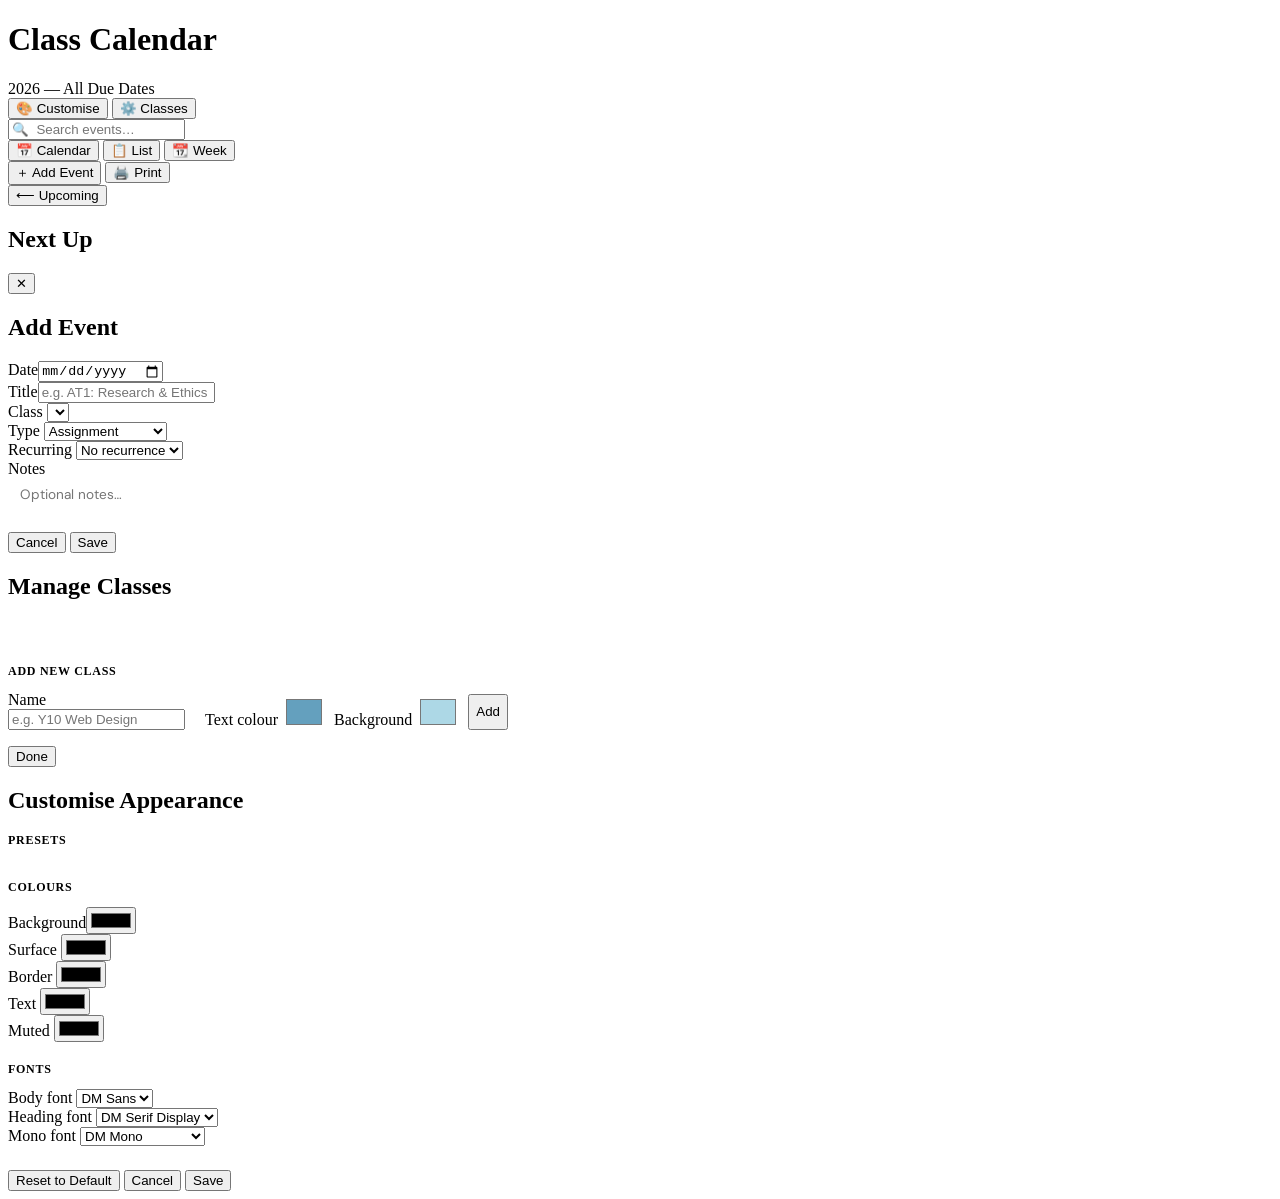
==== commit 4a6fbf99: "Update index.html" ====
--- a/calender_project/templates/index.html
+++ b/calender_project/templates/index.html
@@ -3,59 +3,88 @@
 <head>
 <meta charset="UTF-8">
 <meta name="viewport" content="width=device-width, initial-scale=1.0">
-<title>My Class Calendar 2026</title>
-<link href="https://fonts.googleapis.com/css2?family=DM+Serif+Display&family=DM+Mono:wght@400;500&family=DM+Sans:wght@300;400;500;600&display=swap" rel="stylesheet">
+<title>Class Calendar 2026</title>
+<link id="gfonts" href="https://fonts.googleapis.com/css2?family=DM+Serif+Display&family=DM+Mono:wght@400;500&family=DM+Sans:wght@300;400;500;600&family=Inter:wght@300;400;500;600&family=Lato:wght@300;400;700&family=Merriweather:wght@400;700&family=Playfair+Display:wght@400;700&family=Source+Code+Pro:wght@400;500&display=swap" rel="stylesheet">
 <link rel="stylesheet" href="/static/style.css">
 </head>
 <body>
 
 <div class="app-wrapper">
   <div class="main-content" id="mainContent">
+
     <header>
-      <h1>Class Calendar</h1>
-      <div class="subtitle">2026 — All Due Dates</div>
+      <div class="header-row">
+        <div>
+          <h1>Class Calendar</h1>
+          <div class="subtitle" id="subtitleEl">2026 — All Due Dates</div>
+        </div>
+        <div class="header-actions no-print">
+          <button class="btn" onclick="openThemeModal()">🎨 Customise</button>
+          <button class="btn" onclick="openClassModal()">⚙️ Classes</button>
+        </div>
+      </div>
     </header>
-    <div class="legend no-print" id="legend">
-      <span style="font-size:0.7rem;font-weight:600;letter-spacing:0.07em;text-transform:uppercase;color:var(--muted);margin-right:0.25rem;">Filter:</span>
-      <div class="legend-item" data-class="c1" onclick="toggleClass('c1',this)"><span class="dot" style="background:var(--c1)"></span> S2 Digital Tech</div>
-      <div class="legend-item" data-class="c2" onclick="toggleClass('c2',this)"><span class="dot" style="background:var(--c2)"></span> S2 Game Design</div>
-      <div class="legend-item" data-class="c3" onclick="toggleClass('c3',this)"><span class="dot" style="background:var(--c3)"></span> S1 Digital Tech</div>
-      <div class="legend-item" data-class="c4" onclick="toggleClass('c4',this)"><span class="dot" style="background:var(--c4)"></span> S1 Game Design</div>
-      <div class="legend-item" data-class="c5" onclick="toggleClass('c5',this)"><span class="dot" style="background:var(--c5)"></span> Y9 Digital Tech</div>
-      <div class="legend-item" data-class="c6" onclick="toggleClass('c6',this)"><span class="dot" style="background:var(--c6)"></span> Y8 Digital Tech</div>
-    </div>
+
+    <!-- Search bar -->
+    <div class="search-bar no-print">
+      <input type="text" id="searchInput" placeholder="🔍  Search events…" oninput="onSearch(this.value)">
+      <button class="btn" id="clearSearch" onclick="clearSearch()" style="display:none">✕ Clear</button>
+    </div>
+
+    <div class="legend no-print" id="legend"></div>
+
     <div class="controls no-print">
-      <button class="btn active" id="btnCal" onclick="setView('cal')">📅 Calendar</button>
-      <button class="btn" id="btnList" onclick="setView('list')">📋 List</button>
+      <button class="btn active" id="btnCal"  onclick="setView('cal')">📅 Calendar</button>
+      <button class="btn"        id="btnList" onclick="setView('list')">📋 List</button>
+      <button class="btn"        id="btnWeek" onclick="setView('week')">📆 Week</button>
       <div class="divider"></div>
       <button class="btn" onclick="openModal()">＋ Add Event</button>
       <button class="btn" onclick="window.print()">🖨️ Print</button>
     </div>
+
+    <!-- Calendar view -->
     <div id="viewCal">
       <div class="months" id="months"></div>
     </div>
+
+    <!-- Week view -->
+    <div id="viewWeek" style="display:none">
+      <div class="week-nav no-print">
+        <button class="btn" onclick="prevWeek()">← Prev</button>
+        <span class="week-title" id="weekTitle"></span>
+        <button class="btn" onclick="nextWeek()">Next →</button>
+        <button class="btn" onclick="goToday()">Today</button>
+      </div>
+      <div class="week-grid" id="weekGrid"></div>
+    </div>
+
+    <!-- List view -->
     <div id="viewList" style="display:none">
+      <div class="list-filters no-print" style="margin-bottom:1rem;display:flex;gap:0.5rem;flex-wrap:wrap;align-items:center;">
+        <span style="font-size:0.75rem;font-weight:600;text-transform:uppercase;letter-spacing:0.06em;color:var(--muted);">Show:</span>
+        <button class="btn active" id="filterAll"      onclick="setListFilter('all')">All</button>
+        <button class="btn"        id="filterUpcoming" onclick="setListFilter('upcoming')">Upcoming</button>
+        <button class="btn"        id="filterPast"     onclick="setListFilter('past')">Past</button>
+        <button class="btn"        id="filterDone"     onclick="setListFilter('done')">Completed</button>
+      </div>
       <table class="list-table">
         <thead>
-          <tr><th>Due Date</th><th>Task</th><th>Class</th><th>Type</th><th class="no-print"></th></tr>
+          <tr><th>Due Date</th><th>Task</th><th>Class</th><th>Type</th><th>Status</th><th class="no-print"></th></tr>
         </thead>
         <tbody id="listBody"></tbody>
       </table>
     </div>
-    <div class="print-legend" id="printLegend">
-      <div class="print-legend-item"><div class="print-legend-dot" style="background:rgb(173,216,230)"></div>S2 Digital Tech</div>
-      <div class="print-legend-item"><div class="print-legend-dot" style="background:rgb(216,191,216)"></div>S2 Game Design</div>
-      <div class="print-legend-item"><div class="print-legend-dot" style="background:rgb(255,204,153)"></div>S1 Digital Tech</div>
-      <div class="print-legend-item"><div class="print-legend-dot" style="background:rgb(216,191,216)"></div>S1 Game Design</div>
-      <div class="print-legend-item"><div class="print-legend-dot" style="background:rgb(144,238,144)"></div>Y9 Digital Tech</div>
-      <div class="print-legend-item"><div class="print-legend-dot" style="background:rgb(255,182,193)"></div>Y8 Digital Tech</div>
-      <div class="print-legend-item"><div class="print-legend-dot" style="background:#e8e4dc;border:1px solid #ccc"></div>Weekend</div>
-    </div>
-  </div>
-</div>
-
+
+    <!-- Print legend -->
+    <div class="print-legend" id="printLegend"></div>
+
+  </div><!-- end main-content -->
+</div><!-- end app-wrapper -->
+
+<!-- Drawer toggle -->
 <button class="drawer-toggle no-print" id="drawerToggle" onclick="toggleDrawer()">⟵ Upcoming</button>
 
+<!-- Upcoming drawer -->
 <div class="drawer no-print" id="drawer">
   <div class="drawer-header">
     <h2>Next Up</h2>
@@ -64,6 +93,7 @@
   <div class="drawer-body" id="drawerBody"></div>
 </div>
 
+<!-- ══ EVENT MODAL ══ -->
 <div class="modal-backdrop hidden" id="modalBackdrop" onclick="closeModalOnBackdrop(event)">
   <div class="modal">
     <h2 id="modalTitle">Add Event</h2>
@@ -71,14 +101,7 @@
     <div class="field"><label>Title</label><input type="text" id="fTitle" placeholder="e.g. AT1: Research & Ethics"></div>
     <div class="field">
       <label>Class</label>
-      <select id="fCls">
-        <option value="c1">S2 Digital Tech</option>
-        <option value="c2">S2 Game Design</option>
-        <option value="c3">S1 Digital Tech</option>
-        <option value="c4">S1 Game Design</option>
-        <option value="c5">Y9 Digital Tech</option>
-        <option value="c6">Y8 Digital Tech</option>
-      </select>
+      <select id="fCls"></select>
     </div>
     <div class="field">
       <label>Type</label>
@@ -87,12 +110,111 @@
         <option value="formative">Formative (Draft)</option>
       </select>
     </div>
+    <div class="field">
+      <label>Recurring</label>
+      <select id="fRecur" onchange="toggleRecurEnd()">
+        <option value="none">No recurrence</option>
+        <option value="weekly">Weekly</option>
+        <option value="fortnightly">Fortnightly</option>
+        <option value="monthly">Monthly</option>
+      </select>
+    </div>
+    <div class="field" id="recurEndField" style="display:none">
+      <label>Repeat Until</label>
+      <input type="date" id="fRecurEnd">
+    </div>
+    <div class="field">
+      <label>Notes</label>
+      <textarea id="fNotes" rows="2" placeholder="Optional notes…" style="width:100%;padding:0.5rem 0.75rem;border:1.5px solid var(--border);border-radius:6px;font-family:var(--font-body, DM Sans),sans-serif;font-size:0.85rem;background:var(--bg);color:var(--text);resize:vertical;"></textarea>
+    </div>
     <div class="modal-actions">
-      <div class="left">
-        <button class="btn danger" id="deleteBtn" onclick="deleteEvent()" style="display:none">🗑 Delete</button>
+      <div class="left" style="display:flex;gap:0.5rem;">
+        <button class="btn danger"   id="deleteBtn"    onclick="deleteEvent()"    style="display:none">🗑 Delete</button>
+        <button class="btn"          id="duplicateBtn" onclick="duplicateEvent()" style="display:none">⧉ Duplicate</button>
+        <button class="btn"          id="completeBtn"  onclick="toggleComplete()" style="display:none">✓ Done</button>
       </div>
       <button class="btn" onclick="closeModal()">Cancel</button>
       <button class="btn active" onclick="saveEvent()">Save</button>
+    </div>
+  </div>
+</div>
+
+<!-- ══ CLASS MANAGER MODAL ══ -->
+<div class="modal-backdrop hidden" id="classModalBackdrop" onclick="closeClassModalOnBackdrop(event)">
+  <div class="modal" style="width:500px;">
+    <h2>Manage Classes</h2>
+    <div id="classListEl" style="display:flex;flex-direction:column;gap:0.5rem;margin-bottom:1rem;max-height:320px;overflow-y:auto;"></div>
+    <div style="border-top:1.5px solid var(--border);padding-top:1rem;">
+      <p style="font-size:0.75rem;font-weight:600;text-transform:uppercase;letter-spacing:0.06em;color:var(--muted);margin-bottom:0.75rem;">Add New Class</p>
+      <div style="display:flex;gap:0.5rem;flex-wrap:wrap;align-items:flex-end;">
+        <div class="field" style="flex:1;min-width:140px;margin:0"><label>Name</label><input type="text" id="newClassName" placeholder="e.g. Y10 Web Design"></div>
+        <div class="field" style="margin:0">
+          <label>Text colour</label>
+          <input type="color" id="newClassColor" value="#64a0be" style="width:44px;height:36px;border:1.5px solid var(--border);border-radius:6px;cursor:pointer;background:var(--bg);">
+        </div>
+        <div class="field" style="margin:0">
+          <label>Background</label>
+          <input type="color" id="newClassBg" value="#add8e6" style="width:44px;height:36px;border:1.5px solid var(--border);border-radius:6px;cursor:pointer;background:var(--bg);">
+        </div>
+        <button class="btn active" onclick="addClass()" style="height:36px;">Add</button>
+      </div>
+    </div>
+    <div class="modal-actions" style="margin-top:1rem;">
+      <button class="btn active" onclick="closeClassModal()">Done</button>
+    </div>
+  </div>
+</div>
+
+<!-- ══ THEME MODAL ══ -->
+<div class="modal-backdrop hidden" id="themeModalBackdrop" onclick="closeThemeModalOnBackdrop(event)">
+  <div class="modal" style="width:480px;max-height:90vh;overflow-y:auto;">
+    <h2>Customise Appearance</h2>
+
+    <p style="font-size:0.75rem;font-weight:600;text-transform:uppercase;letter-spacing:0.06em;color:var(--muted);margin-bottom:0.75rem;">Presets</p>
+    <div style="display:flex;gap:0.5rem;flex-wrap:wrap;margin-bottom:1.25rem;" id="themePresets"></div>
+
+    <p style="font-size:0.75rem;font-weight:600;text-transform:uppercase;letter-spacing:0.06em;color:var(--muted);margin-bottom:0.75rem;">Colours</p>
+    <div class="theme-grid">
+      <div class="field"><label>Background</label><input type="color" id="t--bg"      oninput="liveTheme('--bg',this.value)"></div>
+      <div class="field"><label>Surface</label>   <input type="color" id="t--surface" oninput="liveTheme('--surface',this.value)"></div>
+      <div class="field"><label>Border</label>    <input type="color" id="t--border"  oninput="liveTheme('--border',this.value)"></div>
+      <div class="field"><label>Text</label>      <input type="color" id="t--text"    oninput="liveTheme('--text',this.value)"></div>
+      <div class="field"><label>Muted</label>     <input type="color" id="t--muted"   oninput="liveTheme('--muted',this.value)"></div>
+    </div>
+
+    <p style="font-size:0.75rem;font-weight:600;text-transform:uppercase;letter-spacing:0.06em;color:var(--muted);margin:1.25rem 0 0.75rem;">Fonts</p>
+    <div class="theme-grid">
+      <div class="field">
+        <label>Body font</label>
+        <select id="t--font-body" onchange="liveTheme('--font-body',this.value)">
+          <option value="DM Sans">DM Sans</option>
+          <option value="Inter">Inter</option>
+          <option value="Lato">Lato</option>
+        </select>
+      </div>
+      <div class="field">
+        <label>Heading font</label>
+        <select id="t--font-heading" onchange="liveTheme('--font-heading',this.value)">
+          <option value="DM Serif Display">DM Serif Display</option>
+          <option value="Merriweather">Merriweather</option>
+          <option value="Playfair Display">Playfair Display</option>
+          <option value="Inter">Inter</option>
+        </select>
+      </div>
+      <div class="field">
+        <label>Mono font</label>
+        <select id="t--font-mono" onchange="liveTheme('--font-mono',this.value)">
+          <option value="DM Mono">DM Mono</option>
+          <option value="Source Code Pro">Source Code Pro</option>
+          <option value="Inter">Inter</option>
+        </select>
+      </div>
+    </div>
+
+    <div class="modal-actions" style="margin-top:1.5rem;">
+      <button class="btn danger" onclick="resetTheme()">Reset to Default</button>
+      <button class="btn" onclick="closeThemeModal()">Cancel</button>
+      <button class="btn active" onclick="saveTheme()">Save</button>
     </div>
   </div>
 </div>
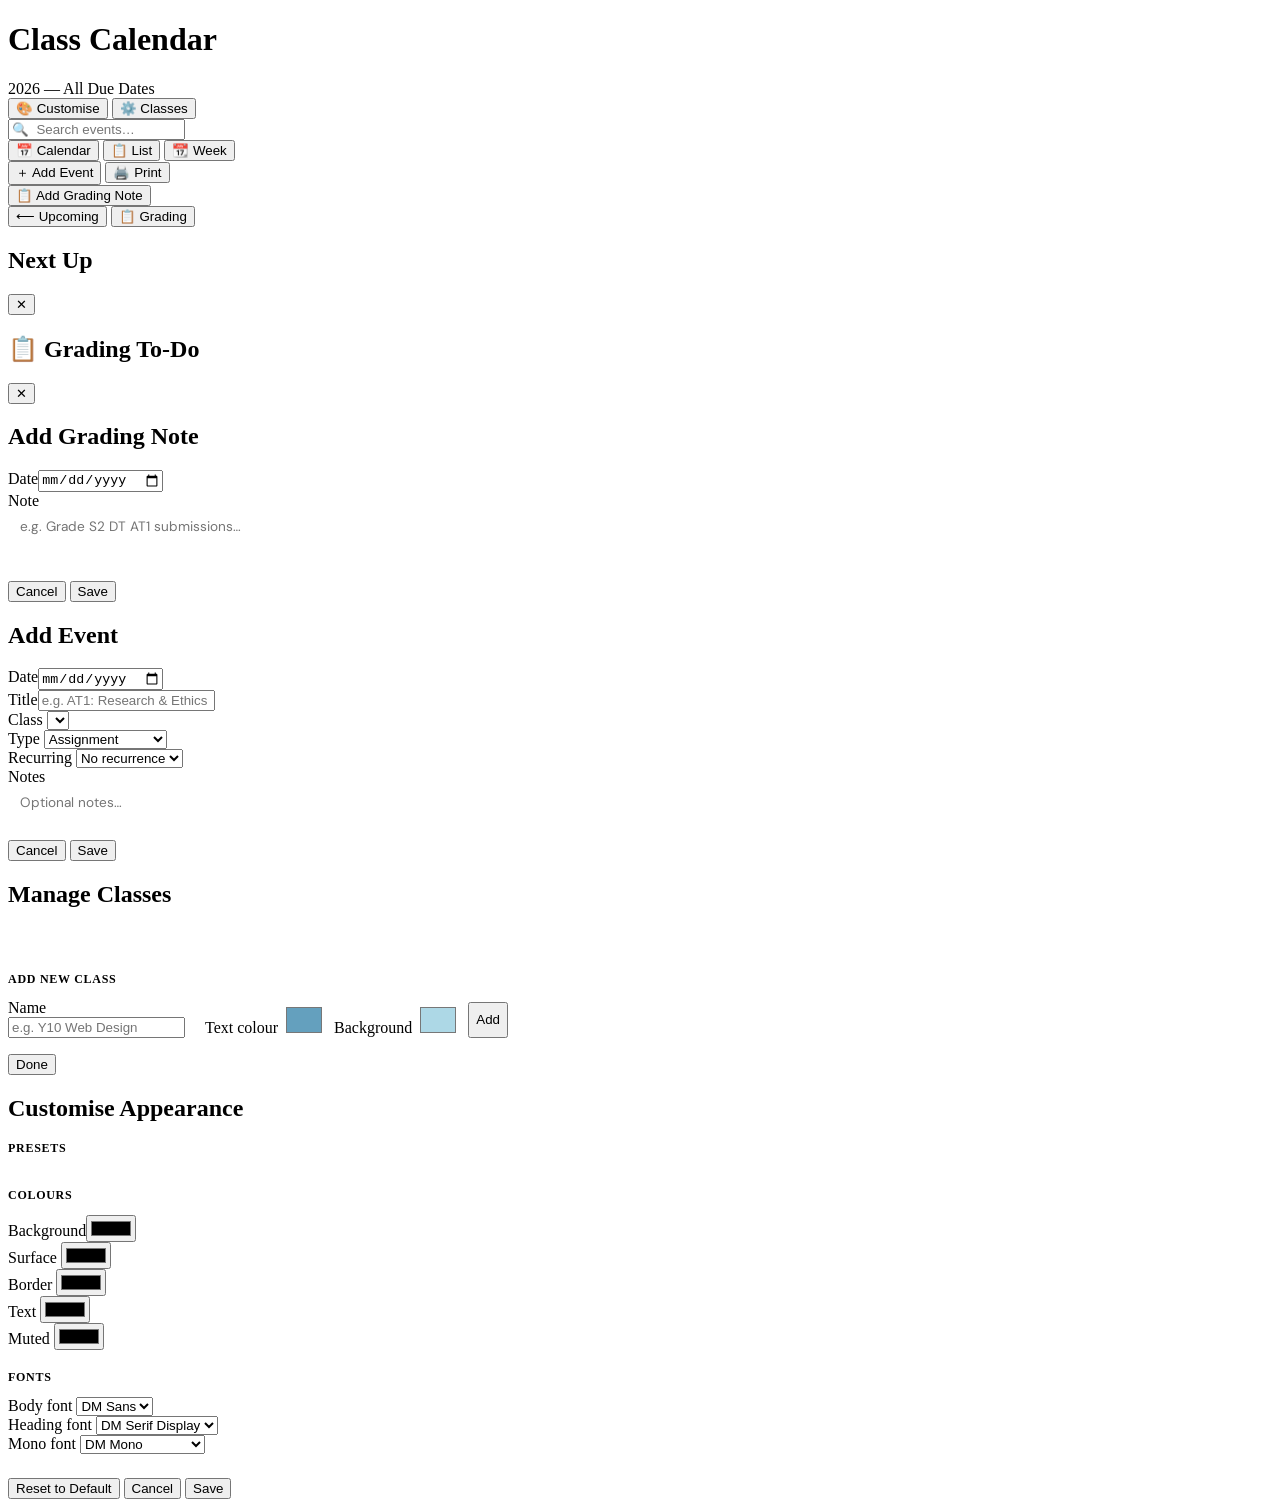
==== commit 75571728: "Update index.html" ====
--- a/calender_project/templates/index.html
+++ b/calender_project/templates/index.html
@@ -40,6 +40,8 @@
       <div class="divider"></div>
       <button class="btn" onclick="openModal()">＋ Add Event</button>
       <button class="btn" onclick="window.print()">🖨️ Print</button>
+      <div class="divider"></div>
+      <button class="btn" onclick="openNoteModal()">📋 Add Grading Note</button>
     </div>
 
     <!-- Calendar view -->
@@ -81,8 +83,9 @@
   </div><!-- end main-content -->
 </div><!-- end app-wrapper -->
 
-<!-- Drawer toggle -->
+<!-- Drawer toggles -->
 <button class="drawer-toggle no-print" id="drawerToggle" onclick="toggleDrawer()">⟵ Upcoming</button>
+<button class="grading-toggle no-print" id="gradingToggle" onclick="toggleGrading()">📋 Grading</button>
 
 <!-- Upcoming drawer -->
 <div class="drawer no-print" id="drawer">
@@ -91,6 +94,31 @@
     <button class="drawer-close" onclick="toggleDrawer()">✕</button>
   </div>
   <div class="drawer-body" id="drawerBody"></div>
+</div>
+
+<!-- Grading drawer -->
+<div class="drawer grading-drawer no-print" id="gradingDrawer">
+  <div class="drawer-header">
+    <h2>📋 Grading To-Do</h2>
+    <button class="drawer-close" onclick="toggleGrading()">✕</button>
+  </div>
+  <div class="drawer-body" id="gradingBody"></div>
+</div>
+
+<!-- ══ NOTE MODAL ══ -->
+<div class="modal-backdrop hidden" id="noteModalBackdrop" onclick="closeNoteModalOnBackdrop(event)">
+  <div class="modal">
+    <h2 id="noteModalTitle">Add Grading Note</h2>
+    <div class="field"><label>Date</label><input type="date" id="nDate"></div>
+    <div class="field"><label>Note</label><textarea id="nText" rows="3" placeholder="e.g. Grade S2 DT AT1 submissions…" style="width:100%;padding:0.5rem 0.75rem;border:1.5px solid var(--border);border-radius:6px;font-family:var(--font-body,DM Sans),sans-serif;font-size:0.85rem;background:var(--bg);color:var(--text);resize:vertical;"></textarea></div>
+    <div class="modal-actions">
+      <div class="left">
+        <button class="btn danger" id="noteDeleteBtn" onclick="deleteNote()" style="display:none">🗑 Delete</button>
+      </div>
+      <button class="btn" onclick="closeNoteModal()">Cancel</button>
+      <button class="btn active" onclick="saveNote()">Save</button>
+    </div>
+  </div>
 </div>
 
 <!-- ══ EVENT MODAL ══ -->
@@ -222,3 +250,4 @@
 <script src="/static/app.js"></script>
 </body>
 </html>
+<!-- injected below body end - grading drawer and note modal will be added via sed -->
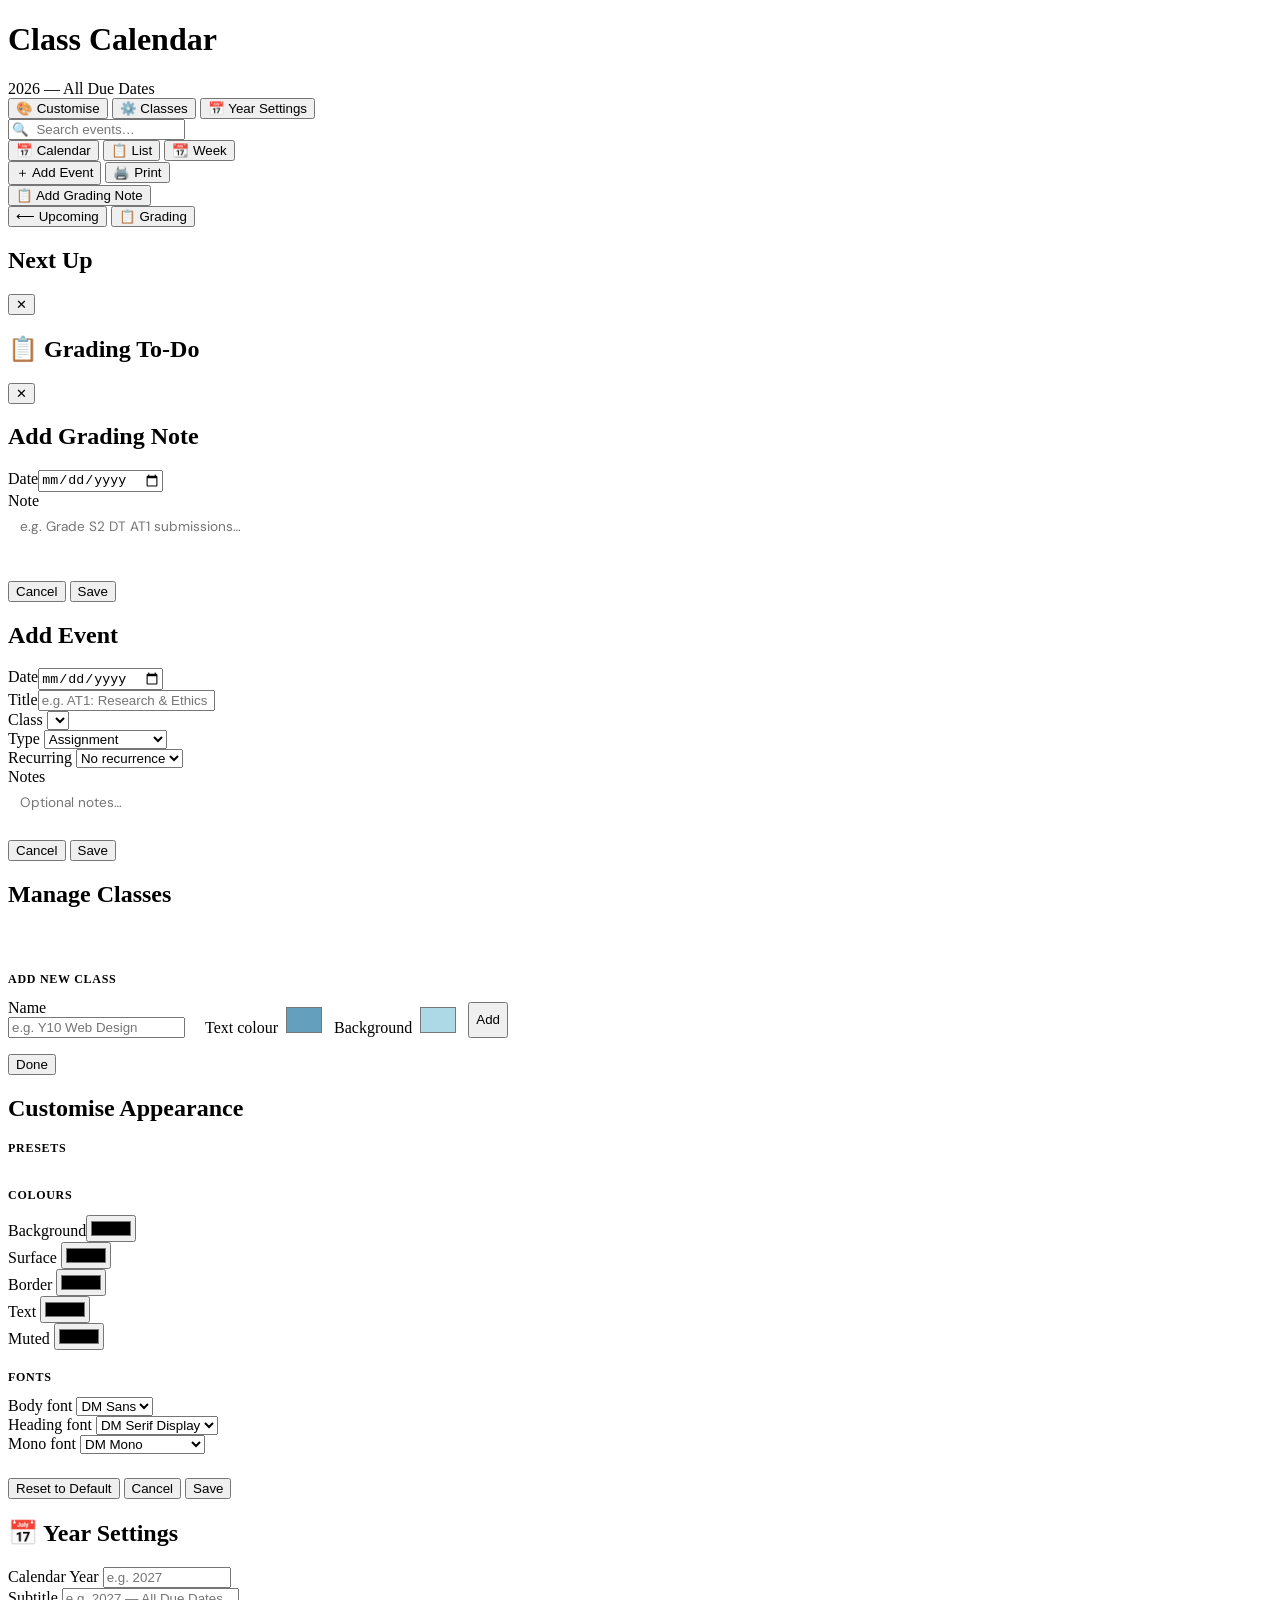
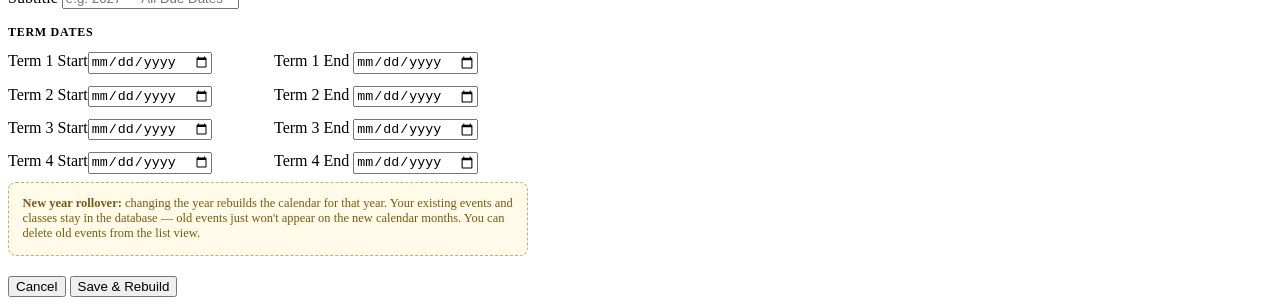
==== commit 1420dfe3: "Update index.html" ====
--- a/calender_project/templates/index.html
+++ b/calender_project/templates/index.html
@@ -21,6 +21,7 @@
         <div class="header-actions no-print">
           <button class="btn" onclick="openThemeModal()">🎨 Customise</button>
           <button class="btn" onclick="openClassModal()">⚙️ Classes</button>
+          <button class="btn" onclick="openYearModal()">📅 Year Settings</button>
         </div>
       </div>
     </header>
@@ -247,6 +248,44 @@
   </div>
 </div>
 
+
+<!-- ══ YEAR SETTINGS MODAL ══ -->
+<div class="modal-backdrop hidden" id="yearModalBackdrop" onclick="closeYearModalOnBackdrop(event)">
+  <div class="modal" style="width:520px;">
+    <h2>📅 Year Settings</h2>
+
+    <div class="field">
+      <label>Calendar Year</label>
+      <input type="number" id="yYear" min="2020" max="2040" placeholder="e.g. 2027" style="width:120px;">
+    </div>
+    <div class="field">
+      <label>Subtitle</label>
+      <input type="text" id="ySubtitle" placeholder="e.g. 2027 — All Due Dates">
+    </div>
+
+    <p style="font-size:0.75rem;font-weight:600;text-transform:uppercase;letter-spacing:0.06em;color:var(--muted);margin:1rem 0 0.75rem;">Term Dates</p>
+    <div style="display:grid;grid-template-columns:1fr 1fr;gap:0.75rem;">
+      <div class="field"><label>Term 1 Start</label><input type="date" id="yT1s"></div>
+      <div class="field"><label>Term 1 End</label>  <input type="date" id="yT1e"></div>
+      <div class="field"><label>Term 2 Start</label><input type="date" id="yT2s"></div>
+      <div class="field"><label>Term 2 End</label>  <input type="date" id="yT2e"></div>
+      <div class="field"><label>Term 3 Start</label><input type="date" id="yT3s"></div>
+      <div class="field"><label>Term 3 End</label>  <input type="date" id="yT3e"></div>
+      <div class="field"><label>Term 4 Start</label><input type="date" id="yT4s"></div>
+      <div class="field"><label>Term 4 End</label>  <input type="date" id="yT4e"></div>
+    </div>
+
+    <div style="background:#fffbe8;border:1.5px dashed #d4aa60;border-radius:8px;padding:0.85rem;margin-top:0.5rem;font-size:0.78rem;color:#7a5a10;">
+      <strong>New year rollover:</strong> changing the year rebuilds the calendar for that year. Your existing events and classes stay in the database — old events just won't appear on the new calendar months. You can delete old events from the list view.
+    </div>
+
+    <div class="modal-actions" style="margin-top:1.25rem;">
+      <button class="btn" onclick="closeYearModal()">Cancel</button>
+      <button class="btn active" onclick="saveYearSettings()">Save & Rebuild</button>
+    </div>
+  </div>
+</div>
+
 <script src="/static/app.js"></script>
 </body>
 </html>
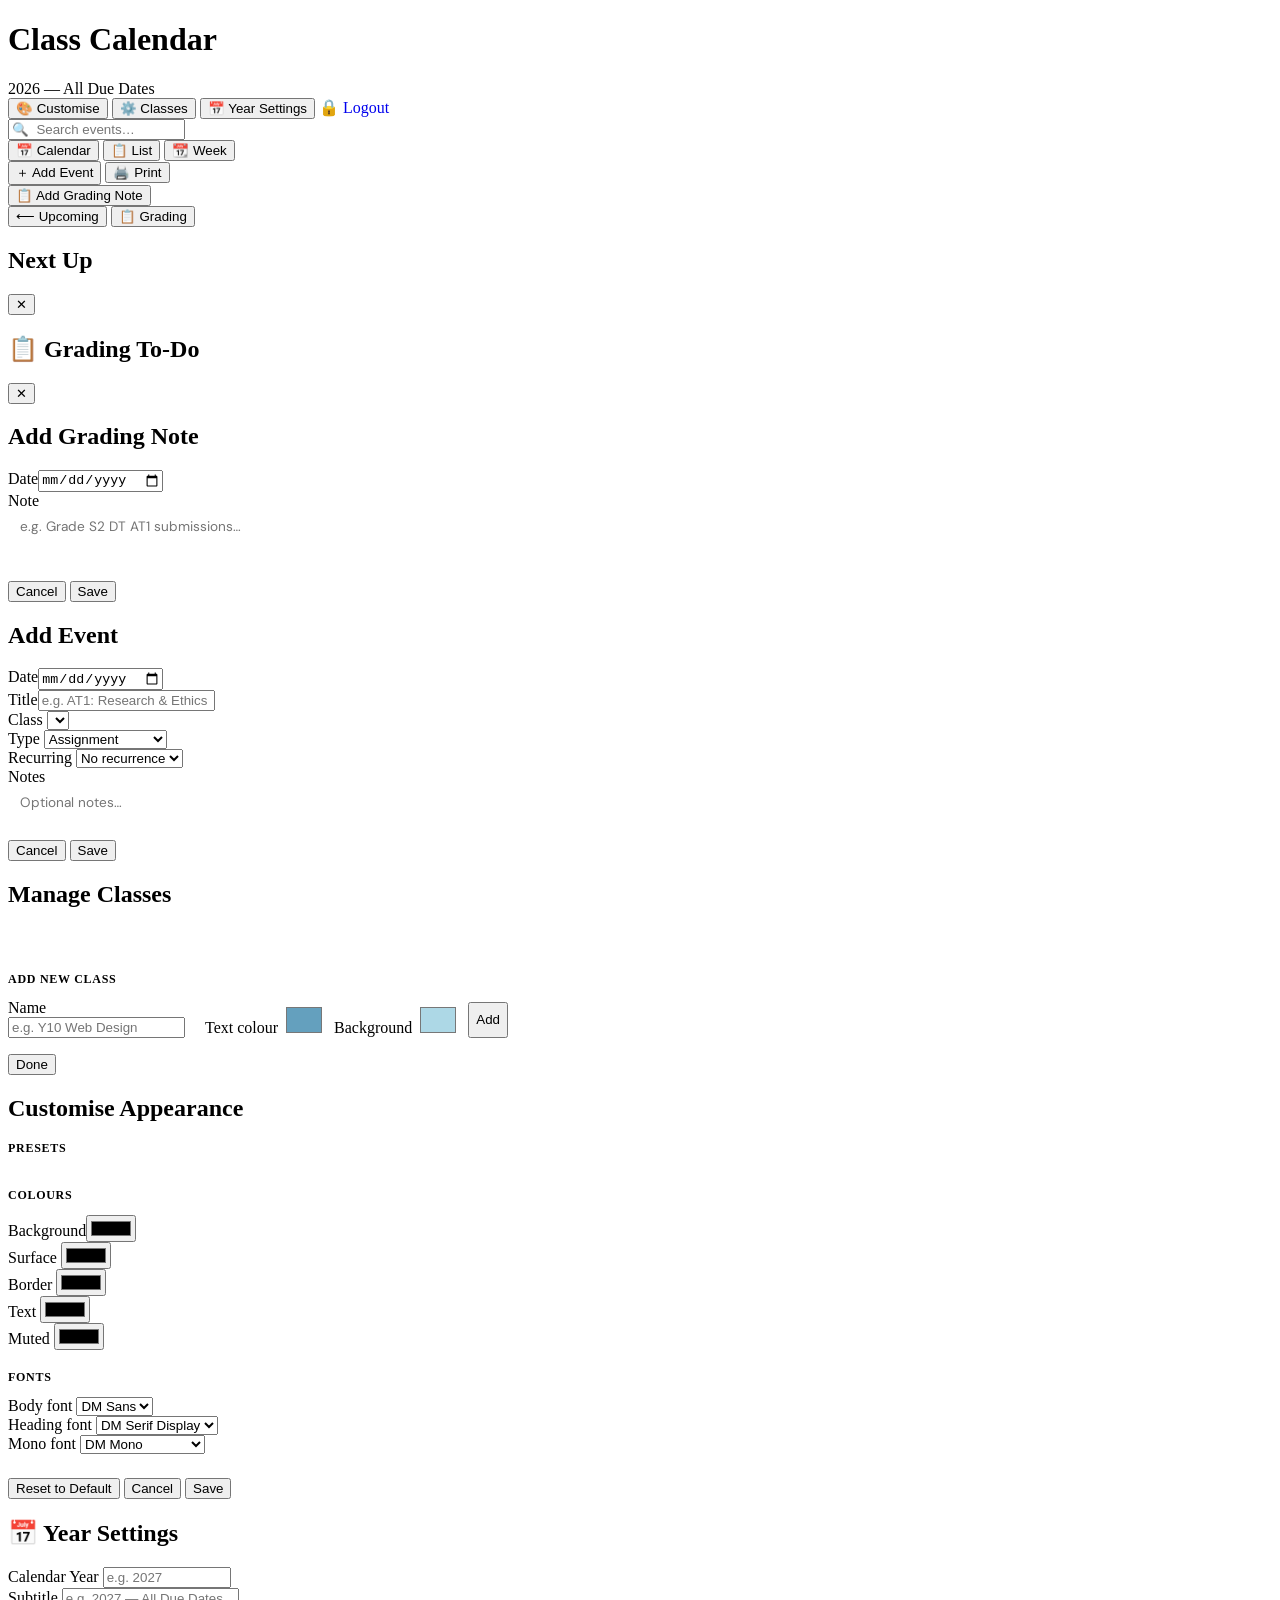
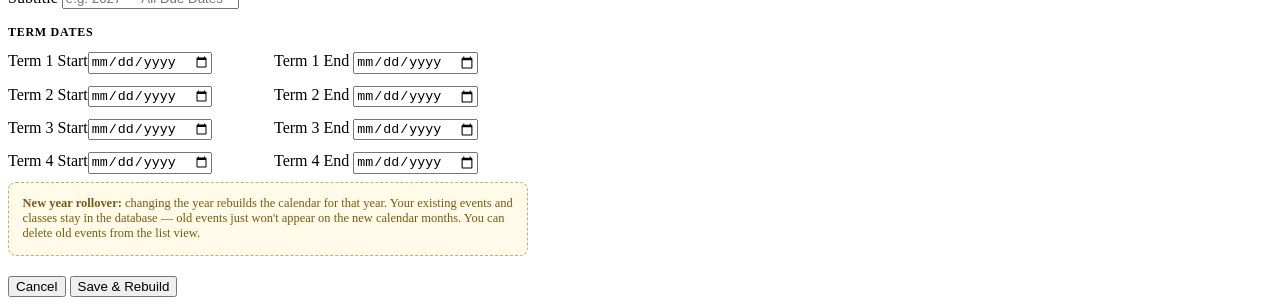
==== commit 194c2ad0: "Update index.html" ====
--- a/calender_project/templates/index.html
+++ b/calender_project/templates/index.html
@@ -22,6 +22,7 @@
           <button class="btn" onclick="openThemeModal()">🎨 Customise</button>
           <button class="btn" onclick="openClassModal()">⚙️ Classes</button>
           <button class="btn" onclick="openYearModal()">📅 Year Settings</button>
+          <a href="/logout" class="btn" style="text-decoration:none;">🔒 Logout</a>
         </div>
       </div>
     </header>
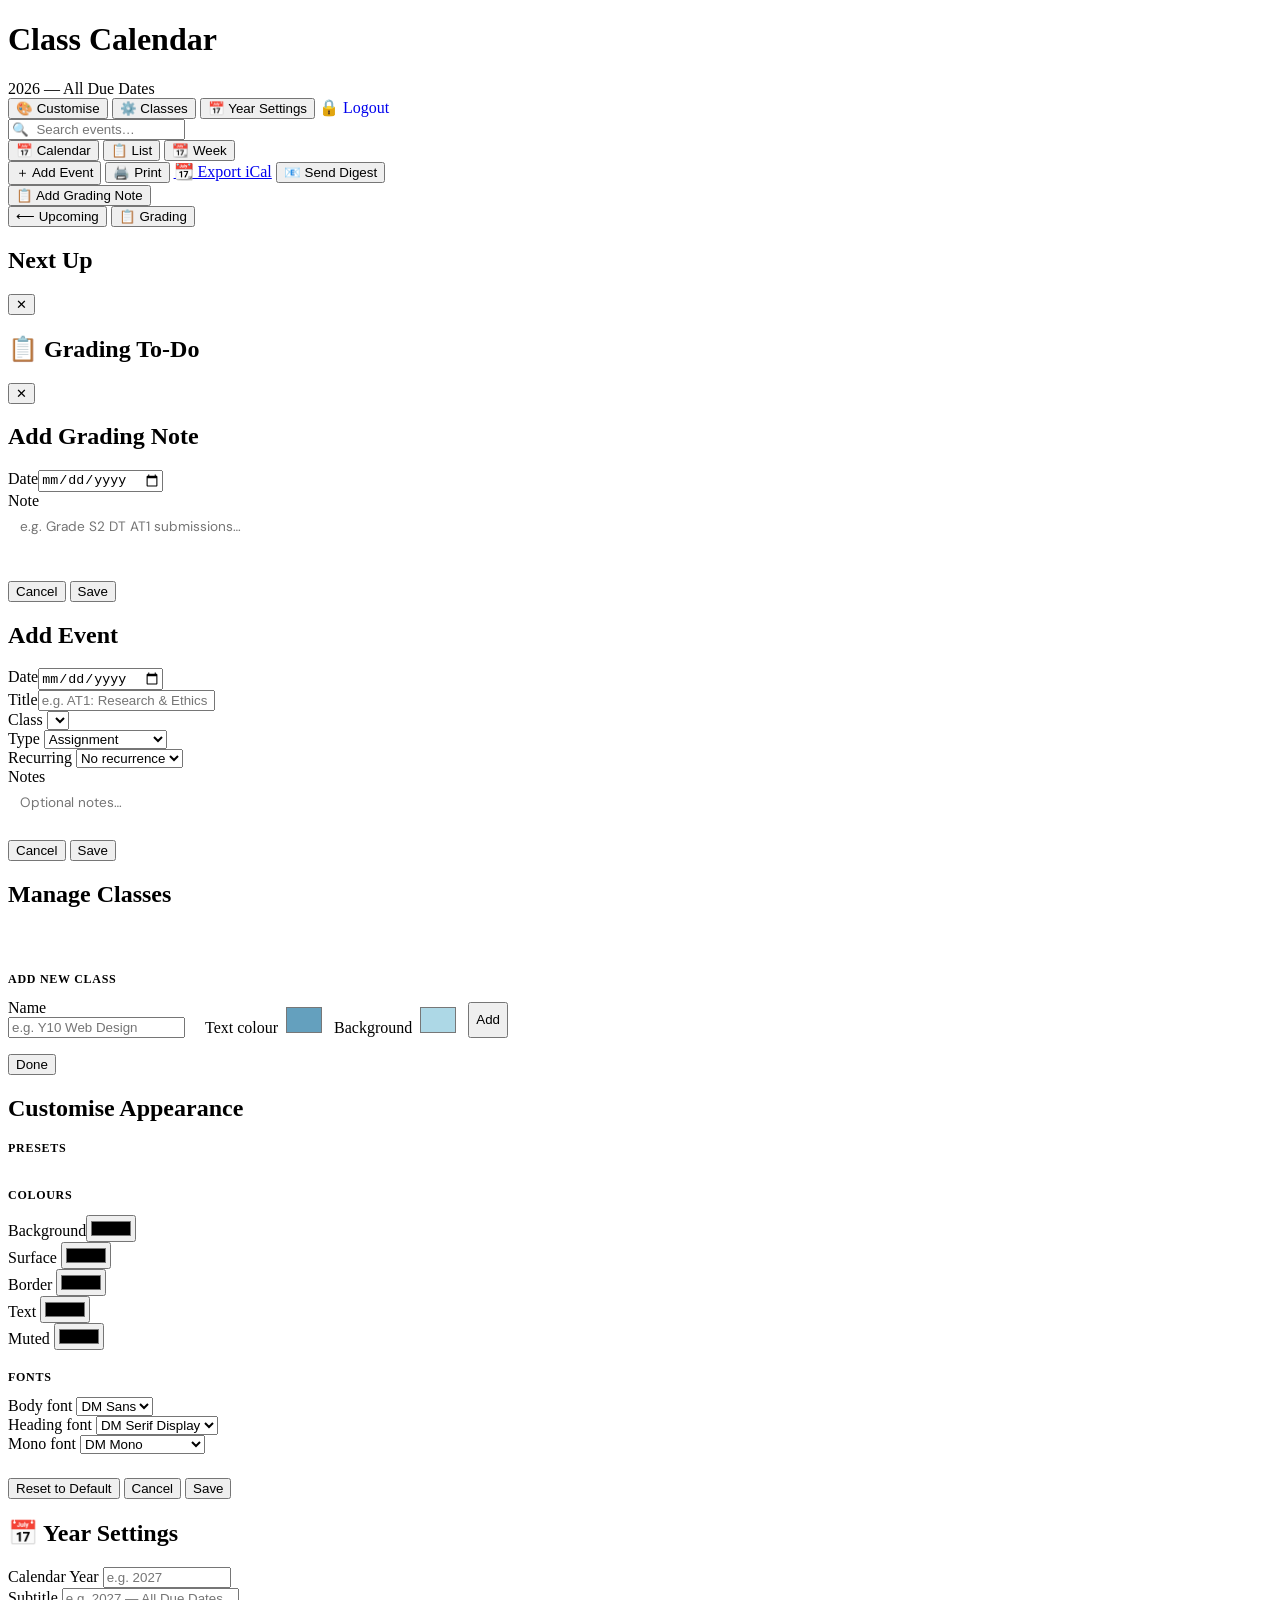
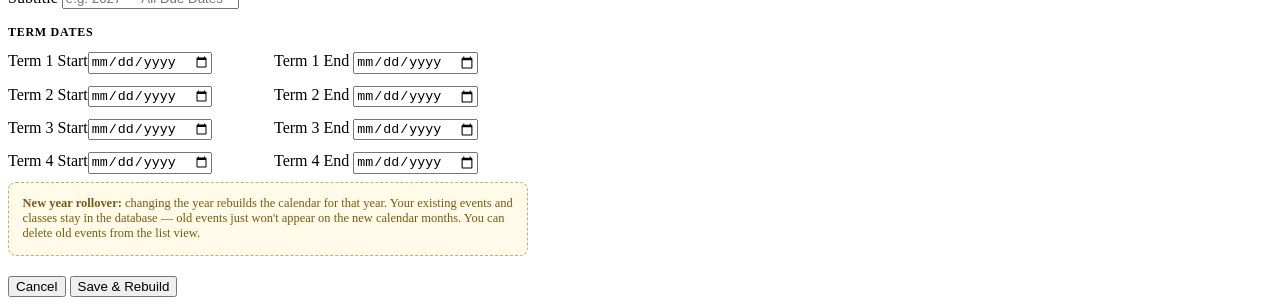
==== commit 956f6ebd: "Update index.html" ====
--- a/calender_project/templates/index.html
+++ b/calender_project/templates/index.html
@@ -42,6 +42,8 @@
       <div class="divider"></div>
       <button class="btn" onclick="openModal()">＋ Add Event</button>
       <button class="btn" onclick="window.print()">🖨️ Print</button>
+      <a class="btn" href="/export/ical" download>📆 Export iCal</a>
+      <button class="btn" onclick="sendDigest()">📧 Send Digest</button>
       <div class="divider"></div>
       <button class="btn" onclick="openNoteModal()">📋 Add Grading Note</button>
     </div>
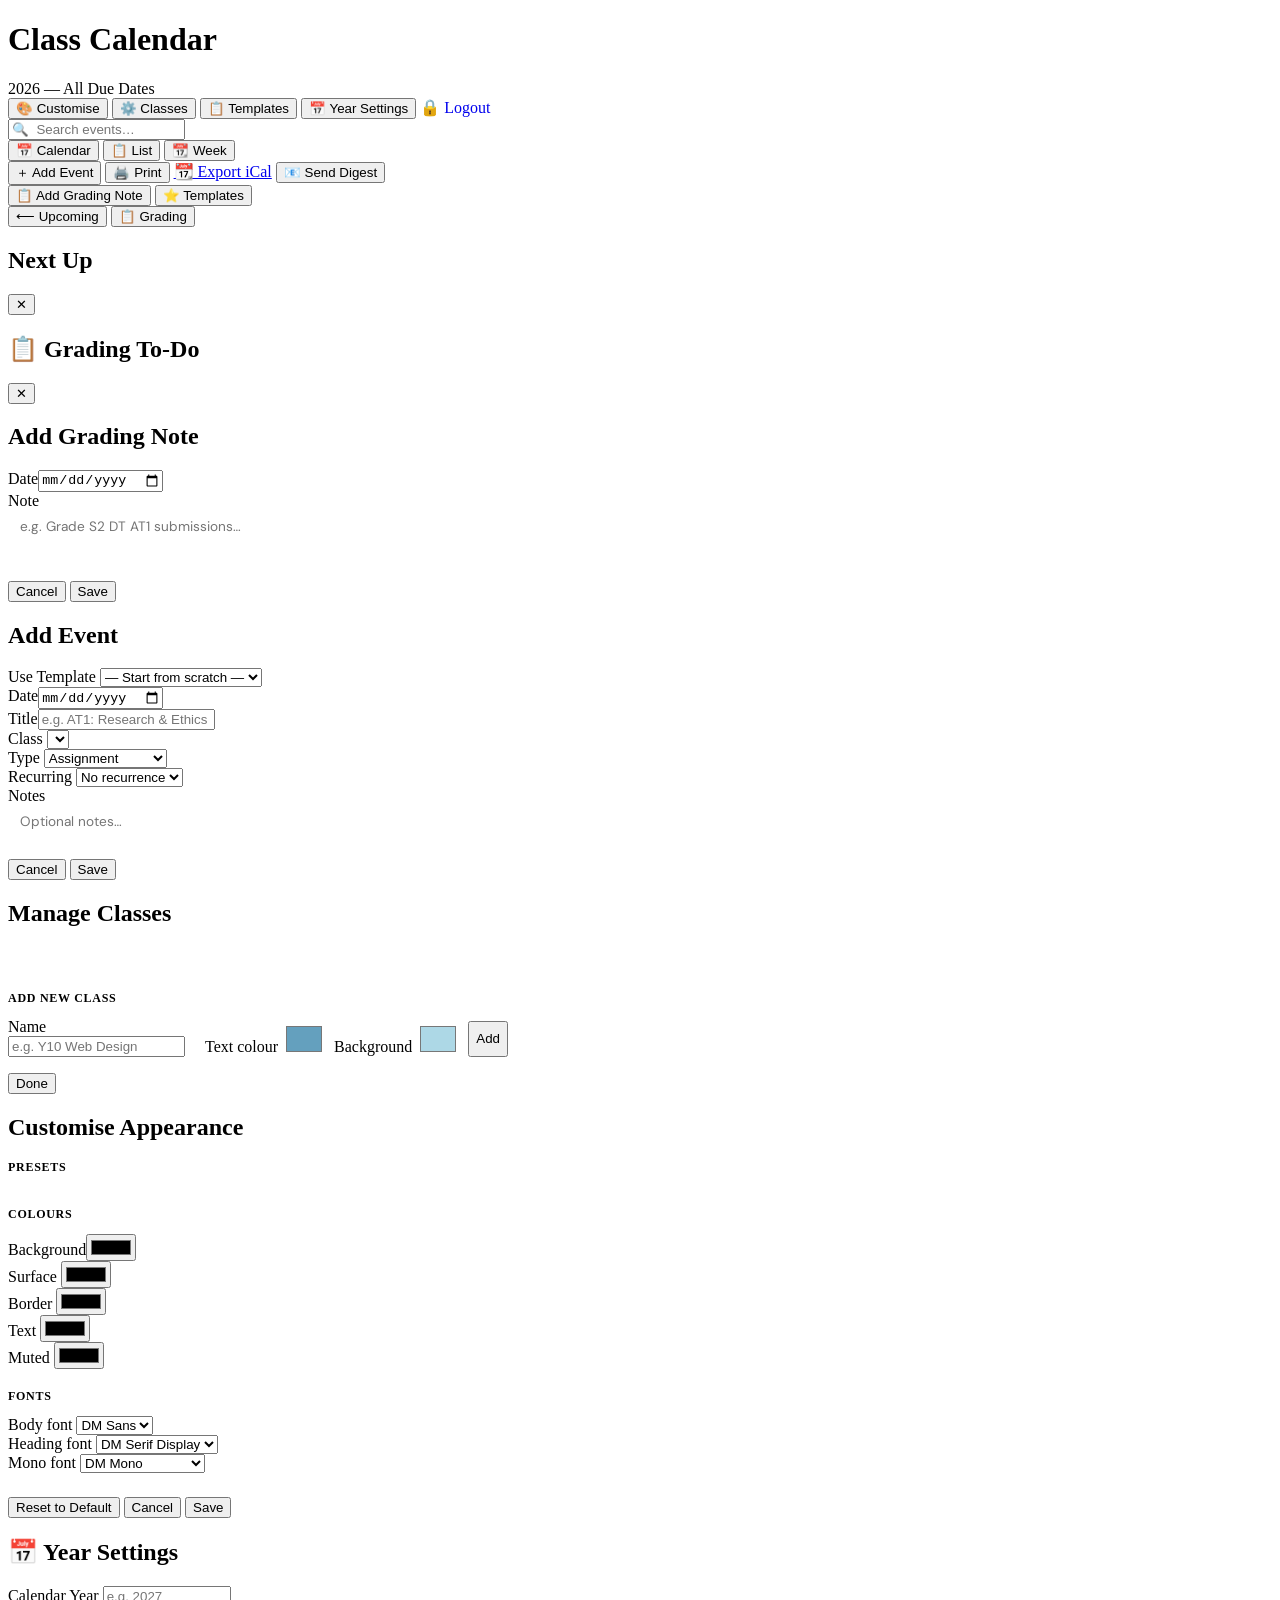
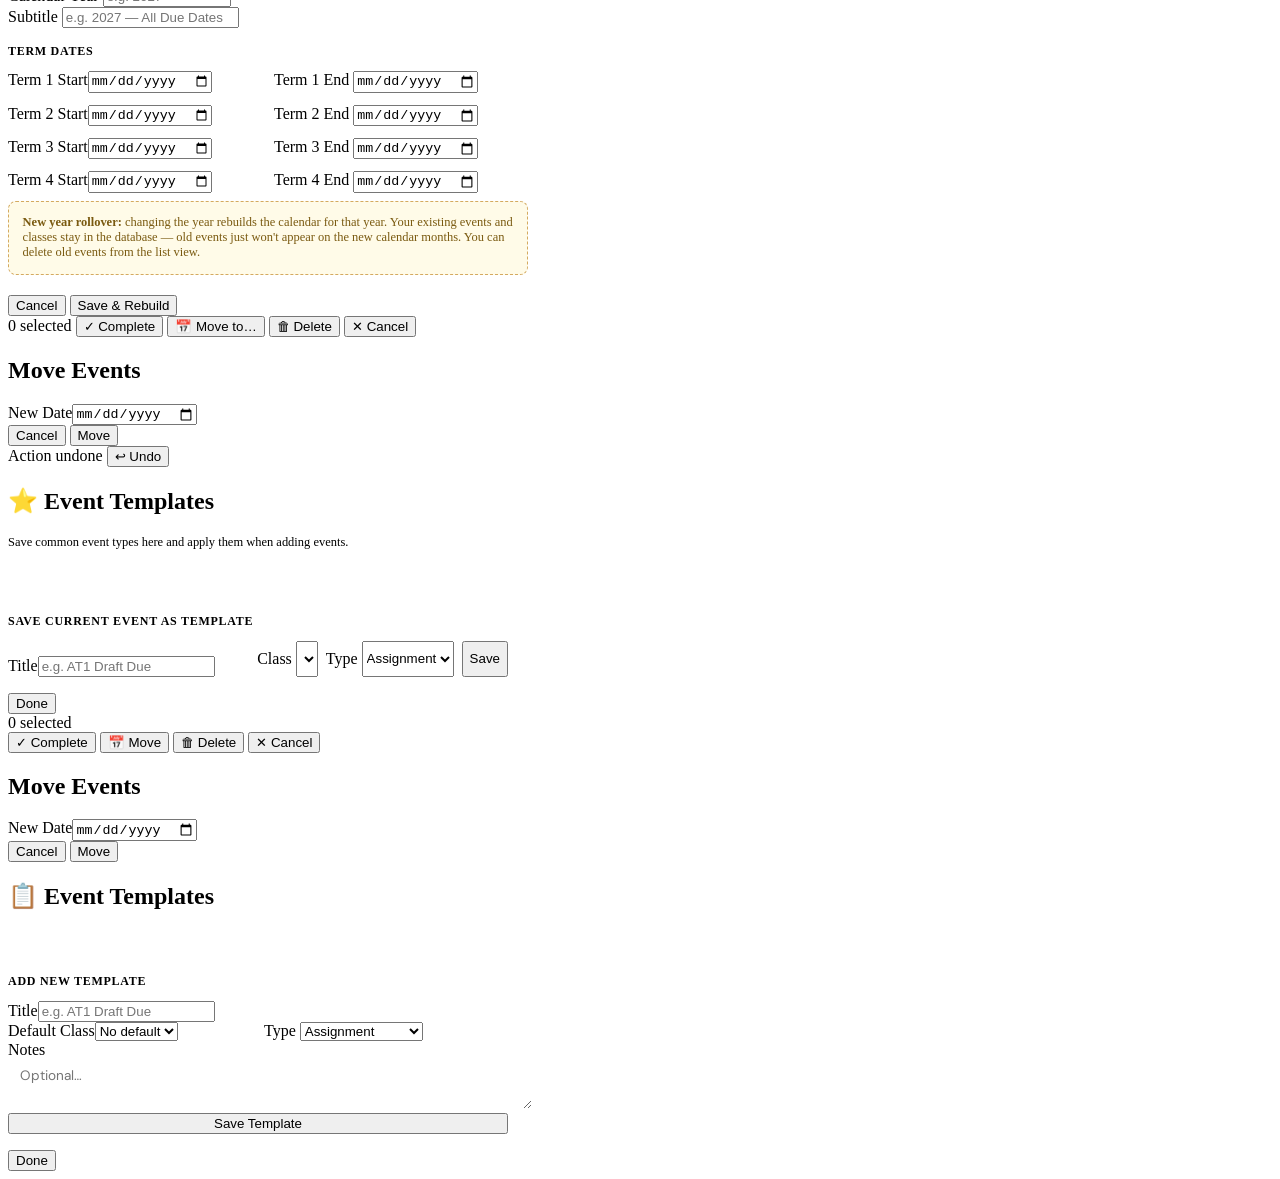
==== commit c21a49d5: "Update index.html" ====
--- a/calender_project/templates/index.html
+++ b/calender_project/templates/index.html
@@ -21,6 +21,7 @@
         <div class="header-actions no-print">
           <button class="btn" onclick="openThemeModal()">🎨 Customise</button>
           <button class="btn" onclick="openClassModal()">⚙️ Classes</button>
+          <button class="btn" onclick="openTemplateModal()">📋 Templates</button>
           <button class="btn" onclick="openYearModal()">📅 Year Settings</button>
           <a href="/logout" class="btn" style="text-decoration:none;">🔒 Logout</a>
         </div>
@@ -36,7 +37,9 @@
     <div class="legend no-print" id="legend"></div>
 
     <div class="controls no-print">
-      <button class="btn active" id="btnCal"  onclick="setView('cal')">📅 Calendar</button>
+      <button class="btn" id="undoBtn" onclick="undoLast()" title="Undo last action (Ctrl+Z)" style="display:none">↩ Undo</button>
+      <div class="divider"></div>
+      <button class="btn" id="btnCal"  onclick="setView('cal')">📅 Calendar</button>
       <button class="btn"        id="btnList" onclick="setView('list')">📋 List</button>
       <button class="btn"        id="btnWeek" onclick="setView('week')">📆 Week</button>
       <div class="divider"></div>
@@ -46,6 +49,7 @@
       <button class="btn" onclick="sendDigest()">📧 Send Digest</button>
       <div class="divider"></div>
       <button class="btn" onclick="openNoteModal()">📋 Add Grading Note</button>
+      <button class="btn" onclick="openTemplatesModal()">⭐ Templates</button>
     </div>
 
     <!-- Calendar view -->
@@ -129,6 +133,12 @@
 <div class="modal-backdrop hidden" id="modalBackdrop" onclick="closeModalOnBackdrop(event)">
   <div class="modal">
     <h2 id="modalTitle">Add Event</h2>
+    <div class="field" id="templatePickerField">
+      <label>Use Template</label>
+      <select id="templatePicker" onchange="applyTemplate(this.value)">
+        <option value="">— Start from scratch —</option>
+      </select>
+    </div>
     <div class="field"><label>Date</label><input type="date" id="fDate"></div>
     <div class="field"><label>Title</label><input type="text" id="fTitle" placeholder="e.g. AT1: Research & Ethics"></div>
     <div class="field">
@@ -289,6 +299,114 @@
   </div>
 </div>
 
+
+<!-- ══ BULK ACTION BAR ══ -->
+<div id="bulkBar" class="bulk-bar hidden">
+  <span id="bulkCount" class="bulk-count">0 selected</span>
+  <button class="btn active" onclick="bulkComplete()">✓ Complete</button>
+  <button class="btn" onclick="openBulkMove()">📅 Move to…</button>
+  <button class="btn danger" onclick="bulkDelete()">🗑 Delete</button>
+  <button class="btn" onclick="clearSelection()">✕ Cancel</button>
+</div>
+
+<!-- ══ BULK MOVE DATE MODAL ══ -->
+<div class="modal-backdrop hidden" id="bulkMoveBackdrop" onclick="closeBulkMove(event)">
+  <div class="modal" style="width:320px;">
+    <h2>Move Events</h2>
+    <div class="field"><label>New Date</label><input type="date" id="bulkMoveDate"></div>
+    <div class="modal-actions">
+      <button class="btn" onclick="document.getElementById('bulkMoveBackdrop').classList.add('hidden')">Cancel</button>
+      <button class="btn active" onclick="confirmBulkMove()">Move</button>
+    </div>
+  </div>
+</div>
+
+<!-- ══ UNDO TOAST ══ -->
+<div id="undoToast" class="undo-toast hidden">
+  <span id="undoMsg">Action undone</span>
+  <button onclick="doUndo()">↩ Undo</button>
+</div>
+
+<!-- ══ TEMPLATES MODAL ══ -->
+<div class="modal-backdrop hidden" id="templatesModalBackdrop" onclick="closeTemplatesModalBackdrop(event)">
+  <div class="modal" style="width:500px;">
+    <h2>⭐ Event Templates</h2>
+    <p style="font-size:0.78rem;color:var(--muted);margin-bottom:1rem;">Save common event types here and apply them when adding events.</p>
+    <div id="templatesList" style="display:flex;flex-direction:column;gap:0.5rem;margin-bottom:1.25rem;max-height:280px;overflow-y:auto;"></div>
+    <div style="border-top:1.5px solid var(--border);padding-top:1rem;">
+      <p style="font-size:0.75rem;font-weight:600;text-transform:uppercase;letter-spacing:0.06em;color:var(--muted);margin-bottom:0.75rem;">Save Current Event as Template</p>
+      <div style="display:flex;gap:0.5rem;flex-wrap:wrap;align-items:flex-end;">
+        <div class="field" style="flex:1;min-width:150px;margin:0;"><label>Title</label><input type="text" id="tmplTitle" placeholder="e.g. AT1 Draft Due"></div>
+        <div class="field" style="margin:0;">
+          <label>Class</label>
+          <select id="tmplCls" style="height:36px;"></select>
+        </div>
+        <div class="field" style="margin:0;">
+          <label>Type</label>
+          <select id="tmplType" style="height:36px;">
+            <option value="assignment">Assignment</option>
+            <option value="formative">Formative</option>
+          </select>
+        </div>
+        <button class="btn active" onclick="saveTemplate()" style="height:36px;">Save</button>
+      </div>
+    </div>
+    <div class="modal-actions" style="margin-top:1rem;">
+      <button class="btn active" onclick="closeTemplatesModal()">Done</button>
+    </div>
+  </div>
+</div>
+
+
+<!-- ══ BULK ACTION BAR ══ -->
+<div id="bulkBar" class="bulk-bar hidden no-print">
+  <span id="bulkCount" class="bulk-count">0 selected</span>
+  <div class="bulk-actions">
+    <button class="btn active" onclick="bulkComplete()">✓ Complete</button>
+    <button class="btn" onclick="openBulkMove()">📅 Move</button>
+    <button class="btn danger" onclick="bulkDelete()">🗑 Delete</button>
+    <button class="btn" onclick="clearSelection()">✕ Cancel</button>
+  </div>
+</div>
+
+<!-- ══ BULK MOVE MODAL ══ -->
+<div class="modal-backdrop hidden" id="bulkMoveBackdrop" onclick="closeBulkMove(event)">
+  <div class="modal" style="width:320px;">
+    <h2>Move Events</h2>
+    <div class="field"><label>New Date</label><input type="date" id="bulkMoveDate"></div>
+    <div class="modal-actions">
+      <button class="btn" onclick="closeBulkMove()">Cancel</button>
+      <button class="btn active" onclick="bulkMove()">Move</button>
+    </div>
+  </div>
+</div>
+
+<!-- ══ TEMPLATE MODAL ══ -->
+<div class="modal-backdrop hidden" id="templateModalBackdrop" onclick="closeTemplateModalOnBackdrop(event)">
+  <div class="modal" style="width:500px;">
+    <h2>📋 Event Templates</h2>
+    <div id="templateListEl" style="display:flex;flex-direction:column;gap:0.5rem;margin-bottom:1rem;max-height:280px;overflow-y:auto;"></div>
+    <div style="border-top:1.5px solid var(--border);padding-top:1rem;">
+      <p style="font-size:0.75rem;font-weight:600;text-transform:uppercase;letter-spacing:0.06em;color:var(--muted);margin-bottom:0.75rem;">Add New Template</p>
+      <div class="field"><label>Title</label><input type="text" id="tmplTitle" placeholder="e.g. AT1 Draft Due"></div>
+      <div style="display:grid;grid-template-columns:1fr 1fr;gap:0.75rem;">
+        <div class="field"><label>Default Class</label><select id="tmplCls"><option value="">No default</option></select></div>
+        <div class="field"><label>Type</label>
+          <select id="tmplType">
+            <option value="assignment">Assignment</option>
+            <option value="formative">Formative (Draft)</option>
+          </select>
+        </div>
+      </div>
+      <div class="field"><label>Notes</label><textarea id="tmplNotes" rows="2" placeholder="Optional…" style="width:100%;padding:0.5rem 0.75rem;border:1.5px solid var(--border);border-radius:6px;font-family:var(--font-body,DM Sans),sans-serif;font-size:0.85rem;background:var(--bg);color:var(--text);resize:vertical;"></textarea></div>
+      <button class="btn active" onclick="saveTemplate()" style="width:100%;">Save Template</button>
+    </div>
+    <div class="modal-actions" style="margin-top:1rem;">
+      <button class="btn active" onclick="closeTemplateModal()">Done</button>
+    </div>
+  </div>
+</div>
+
 <script src="/static/app.js"></script>
 </body>
 </html>
